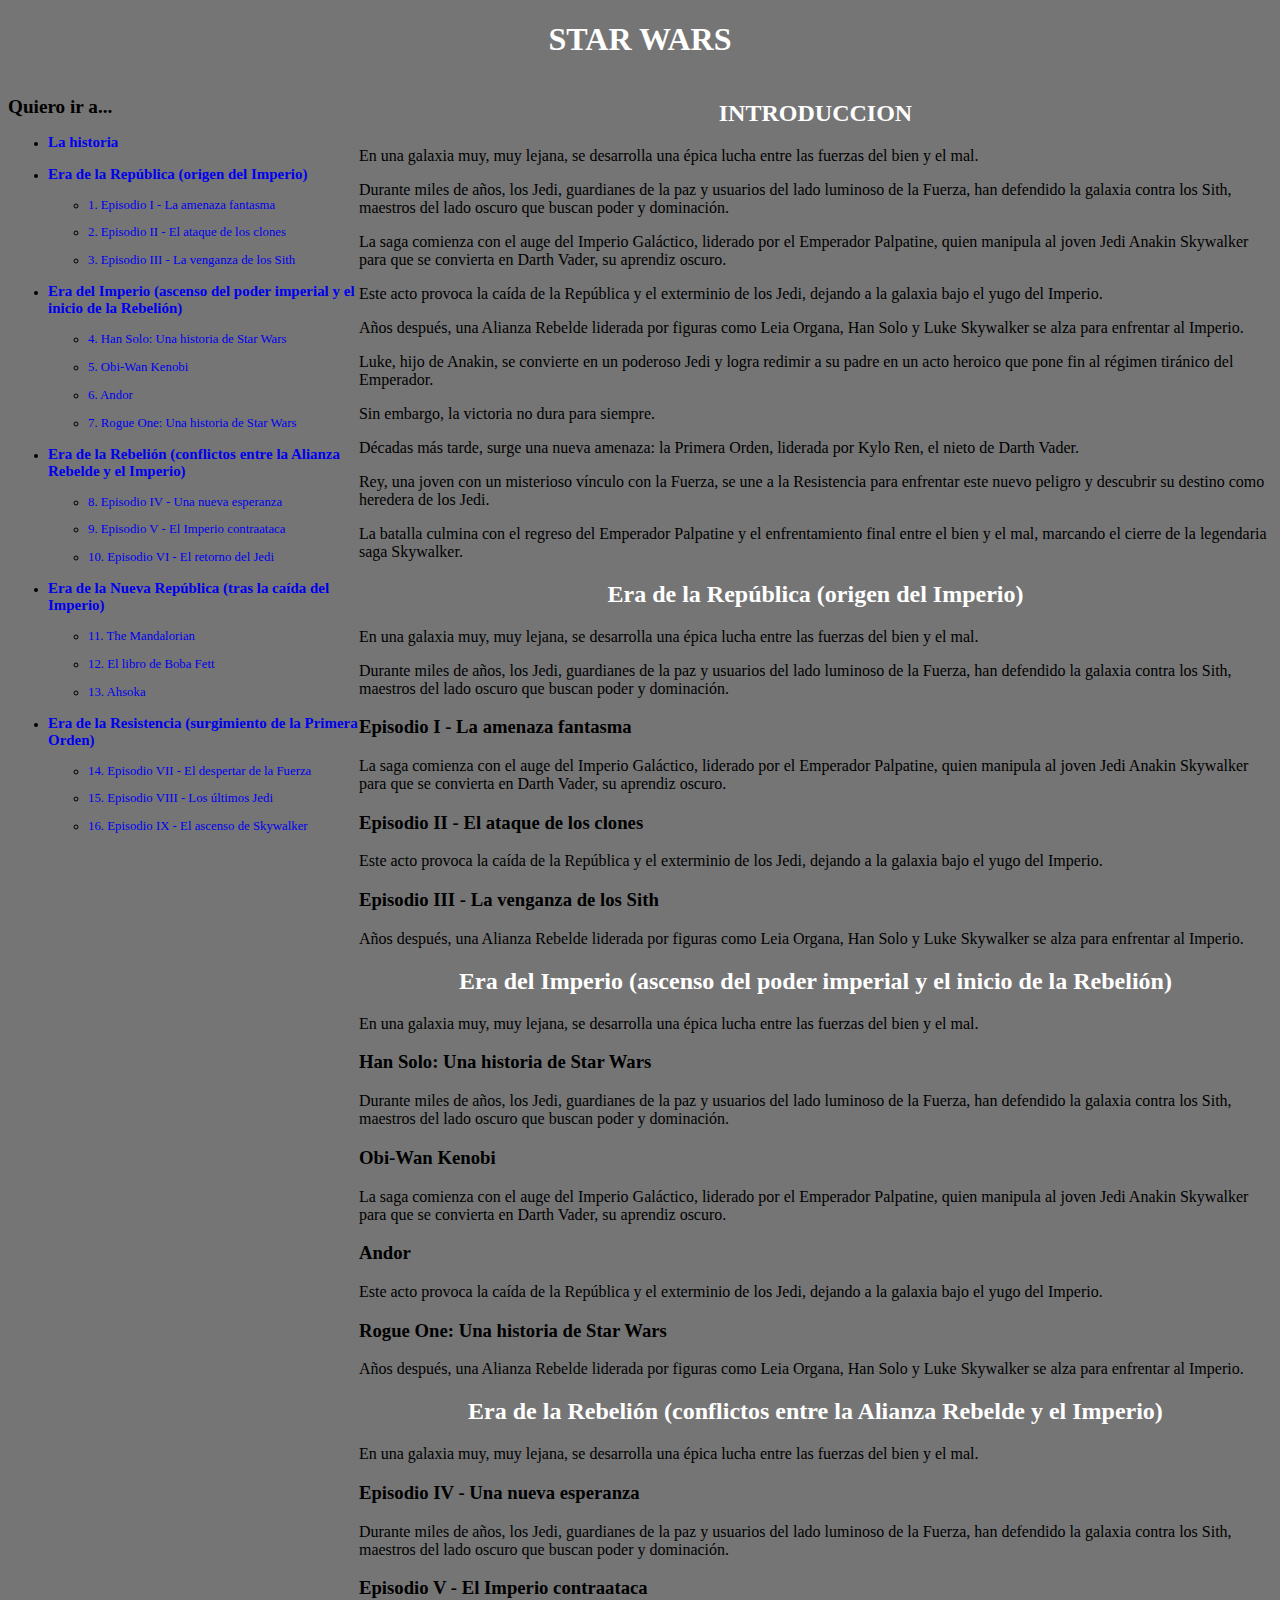
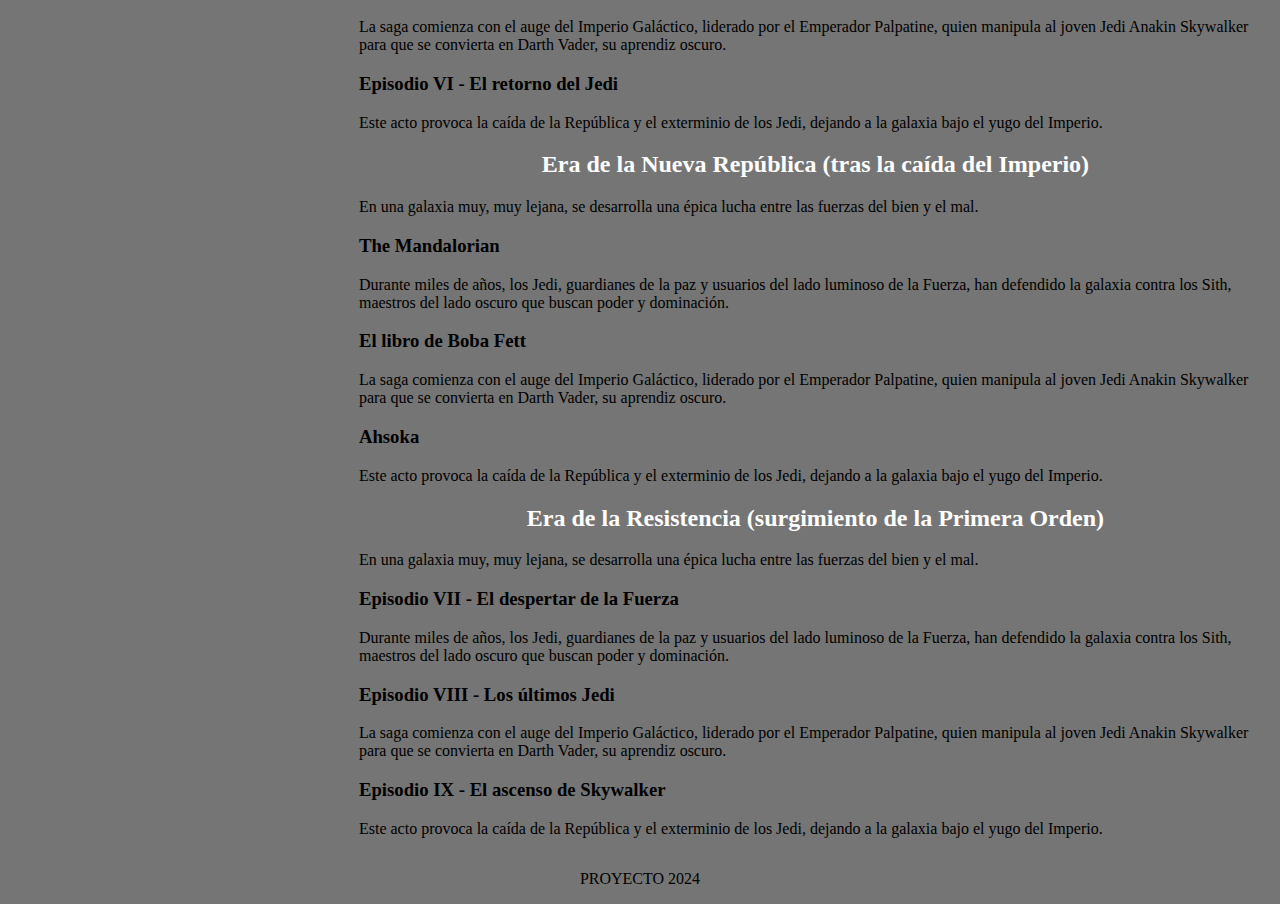
==== index.html @ d3acc587 "first commit" ====
<!DOCTYPE html>
<html lang="es">
    <head>
        <meta charset="UTF-8">
        <title>PROYECTO</title>
        <link rel="stylesheet" href="./style.css">
    <body>

        <h1 class="titulos">STAR WARS</h1>

      
        
        <main>
            <div class="indice-Secciones">
                <h2 >Quiero ir a...</h2>
                <ul>
    
                    <li><h3><a href="#introduccion">La historia</a></h3></li>
                    <li class="jedi"><h3><a href="#era-Primera">Era de la República (origen del Imperio)</a></h3>
                        <ul>
                            <li><p><a href="#titulo-Uno">1. Episodio I - La amenaza fantasma</a> </p></li>
                            <li><p><a href="#titulo-Dos">2. Episodio II - El ataque de los clones</a></p></li>
                            <li><p><a href="#titulo-Tres">3. Episodio III - La venganza de los Sith</a></p></li>
                        </ul>
                    </li>

                    <li class="sith"><h3><a href="#era-Segunda">Era del Imperio (ascenso del poder imperial y el inicio de la Rebelión)</a></h3>
    
                        <ul>
                        <li><p><a href="#titulo-Han">4. Han Solo: Una historia de Star Wars</a></p></li>
                        <li><p><a href="#titulo-Obi">5. Obi-Wan Kenobi</a></p></li>
                        <li><p><a href="#titulo-Andor">6. Andor</a></p></li>
                        <li><p><a href="#titulo-Rogue">7. Rogue One: Una historia de Star Wars</a></p></li>
                        </ul>
                    </li>
    
                    <li class="sith"><h3><a href="#era-Tercera">Era de la Rebelión (conflictos entre la Alianza Rebelde y el Imperio)</a></h3>
    
                        <ul>
                        <li><p><a href="#titulo-Cuatro">8. Episodio IV - Una nueva esperanza</a></p></li>
                        <li><p><a href="#titulo-Cinco">9. Episodio V - El Imperio contraataca</a></p></li>
                        <li><p><a href="#titulo-Seis">10. Episodio VI - El retorno del Jedi</a></p></li>
                        </ul>
                    </li>
    
                    <li class="jedi"><h3><a href="#era-Cuarta">Era de la Nueva República (tras la caída del Imperio)</a></h3>
    
                        <ul>
                        <li><p><a href="#titulo-Mandalorian">11. The Mandalorian </a></p></li>
                        <li><p><a href="#titulo-Boba">12. El libro de Boba Fett</a></p></li>
                        <li><p><a href="#titulo-Ahsoka">13. Ahsoka</a></p></li>
                        </ul>

                    </li>
    
                    <li class="sith"><h3><a href="#era-Quinta">Era de la Resistencia (surgimiento de la Primera Orden)</a></h3>
    
                        <ul>
                        <li><p><a href="#titulo-Siete">14. Episodio VII - El despertar de la Fuerza</a></p></li>
                        <li><p><a href="#titulo-Ocho">15. Episodio VIII - Los últimos Jedi</a></p></li>
                        <li><p><a href="#titulo-Nueve">16. Episodio IX - El ascenso de Skywalker </a></p></li>
                        </ul>
                    </li>
    
                </ul>
            </div>
            <div class="todo-texto">
                <div class="introduccion">
                    <h2 id="introduccion" class="titulos">INTRODUCCION</h2>
                    <p>En una galaxia muy, muy lejana, se desarrolla una épica lucha entre las fuerzas del bien y el mal.</p>
                    <p> Durante miles de años, los Jedi, guardianes de la paz y usuarios del lado luminoso de la Fuerza, han defendido la galaxia contra los Sith, maestros del lado oscuro que buscan poder y dominación.</p>
                    <p>La saga comienza con el auge del Imperio Galáctico, liderado por el Emperador Palpatine, quien manipula al joven Jedi Anakin Skywalker para que se convierta en Darth Vader, su aprendiz oscuro. </p>
                    <p>Este acto provoca la caída de la República y el exterminio de los Jedi, dejando a la galaxia bajo el yugo del Imperio.</p>
                    <p>Años después, una Alianza Rebelde liderada por figuras como Leia Organa, Han Solo y Luke Skywalker se alza para enfrentar al Imperio. </p>
                    <p>Luke, hijo de Anakin, se convierte en un poderoso Jedi y logra redimir a su padre en un acto heroico que pone fin al régimen tiránico del Emperador. </p>
                    <p>Sin embargo, la victoria no dura para siempre. </p>
                    <p>Décadas más tarde, surge una nueva amenaza: la Primera Orden, liderada por Kylo Ren, el nieto de Darth Vader.</p>
                    <p>Rey, una joven con un misterioso vínculo con la Fuerza, se une a la Resistencia para enfrentar este nuevo peligro y descubrir su destino como heredera de los Jedi.</p>
                    <p>La batalla culmina con el regreso del Emperador Palpatine y el enfrentamiento final entre el bien y el mal, marcando el cierre de la legendaria saga Skywalker.</p>
                </div>
                <div class="era-Primera">
                    <h2 id="era-Primera" class="titulos">Era de la República (origen del Imperio)</h2>
                    <p>En una galaxia muy, muy lejana, se desarrolla una épica lucha entre las fuerzas del bien y el mal.</p>
                    <p> Durante miles de años, los Jedi, guardianes de la paz y usuarios del lado luminoso de la Fuerza, han defendido la galaxia contra los Sith, maestros del lado oscuro que buscan poder y dominación.</p>

                    <h3 id="titulo-Uno"> Episodio I - La amenaza fantasma</h3>
                    <p>La saga comienza con el auge del Imperio Galáctico, liderado por el Emperador Palpatine, quien manipula al joven Jedi Anakin Skywalker para que se convierta en Darth Vader, su aprendiz oscuro. </p>

                    <h3 id="titulo-Dos"> Episodio II - El ataque de los clones</h3>
                    <p>Este acto provoca la caída de la República y el exterminio de los Jedi, dejando a la galaxia bajo el yugo del Imperio.</p>

                    <h3 id="titulo-Tres"> Episodio III - La venganza de los Sith</h3>
                    <p>Años después, una Alianza Rebelde liderada por figuras como Leia Organa, Han Solo y Luke Skywalker se alza para enfrentar al Imperio. </p>


                    <!--
                    <p>Luke, hijo de Anakin, se convierte en un poderoso Jedi y logra redimir a su padre en un acto heroico que pone fin al régimen tiránico del Emperador. </p>
                    <p>Sin embargo, la victoria no dura para siempre. </p>
                    <p>Décadas más tarde, surge una nueva amenaza: la Primera Orden, liderada por Kylo Ren, el nieto de Darth Vader.</p>
                    <p>Rey, una joven con un misterioso vínculo con la Fuerza, se une a la Resistencia para enfrentar este nuevo peligro y descubrir su destino como heredera de los Jedi.</p>
                    <p>La batalla culmina con el regreso del Emperador Palpatine y el enfrentamiento final entre el bien y el mal, marcando el cierre de la legendaria saga Skywalker.</p> -->


                </div>

                <div class="era-Segunda">
                    <h2 id="era-Segunda" class="titulos">Era del Imperio (ascenso del poder imperial y el inicio de la Rebelión)</h2>
                    <p>En una galaxia muy, muy lejana, se desarrolla una épica lucha entre las fuerzas del bien y el mal.</p>

                    <h3 id="titulo-Han"> Han Solo: Una historia de Star Wars</h3>
                    <p> Durante miles de años, los Jedi, guardianes de la paz y usuarios del lado luminoso de la Fuerza, han defendido la galaxia contra los Sith, maestros del lado oscuro que buscan poder y dominación.</p>
                    
                    <h3 id="titulo-Obi">  Obi-Wan Kenobi</h3>
                    <p>La saga comienza con el auge del Imperio Galáctico, liderado por el Emperador Palpatine, quien manipula al joven Jedi Anakin Skywalker para que se convierta en Darth Vader, su aprendiz oscuro. </p>
                    
                    <h3 id="titulo-Andor">  Andor</h3>
                    <p>Este acto provoca la caída de la República y el exterminio de los Jedi, dejando a la galaxia bajo el yugo del Imperio.</p>
                    
                    <h3 id="titulo-Rogue">Rogue One: Una historia de Star Wars</h3>
                    <p>Años después, una Alianza Rebelde liderada por figuras como Leia Organa, Han Solo y Luke Skywalker se alza para enfrentar al Imperio. </p>
                    
                    
                    <!--
                    <p>Luke, hijo de Anakin, se convierte en un poderoso Jedi y logra redimir a su padre en un acto heroico que pone fin al régimen tiránico del Emperador. </p>
                    <p>Sin embargo, la victoria no dura para siempre. </p>
                    <p>Décadas más tarde, surge una nueva amenaza: la Primera Orden, liderada por Kylo Ren, el nieto de Darth Vader.</p>
                    <p>Rey, una joven con un misterioso vínculo con la Fuerza, se une a la Resistencia para enfrentar este nuevo peligro y descubrir su destino como heredera de los Jedi.</p>
                    <p>La batalla culmina con el regreso del Emperador Palpatine y el enfrentamiento final entre el bien y el mal, marcando el cierre de la legendaria saga Skywalker.</p> -->
                </div>

                <div class="era-Tercera">
                    <h2 id="era-Tercera" class="titulos">Era de la Rebelión (conflictos entre la Alianza Rebelde y el Imperio)</h2>
                    <p>En una galaxia muy, muy lejana, se desarrolla una épica lucha entre las fuerzas del bien y el mal.</p>

                    <h3 id="titulo-Cuatro">Episodio IV - Una nueva esperanza</h3>
                    <p> Durante miles de años, los Jedi, guardianes de la paz y usuarios del lado luminoso de la Fuerza, han defendido la galaxia contra los Sith, maestros del lado oscuro que buscan poder y dominación.</p>
                    
                    <h3 id="titulo-Cinco">Episodio V - El Imperio contraataca</h3>
                    <p>La saga comienza con el auge del Imperio Galáctico, liderado por el Emperador Palpatine, quien manipula al joven Jedi Anakin Skywalker para que se convierta en Darth Vader, su aprendiz oscuro. </p>
                    
                    <h3 id="titulo-Seis"> Episodio VI - El retorno del Jedi</h3>
                    <p>Este acto provoca la caída de la República y el exterminio de los Jedi, dejando a la galaxia bajo el yugo del Imperio.</p>
                    
                    
                    <!--
                    <p>Años después, una Alianza Rebelde liderada por figuras como Leia Organa, Han Solo y Luke Skywalker se alza para enfrentar al Imperio. </p>
                    <p>Luke, hijo de Anakin, se convierte en un poderoso Jedi y logra redimir a su padre en un acto heroico que pone fin al régimen tiránico del Emperador. </p>
                    <p>Sin embargo, la victoria no dura para siempre. </p>
                    <p>Décadas más tarde, surge una nueva amenaza: la Primera Orden, liderada por Kylo Ren, el nieto de Darth Vader.</p>
                    <p>Rey, una joven con un misterioso vínculo con la Fuerza, se une a la Resistencia para enfrentar este nuevo peligro y descubrir su destino como heredera de los Jedi.</p>
                    <p>La batalla culmina con el regreso del Emperador Palpatine y el enfrentamiento final entre el bien y el mal, marcando el cierre de la legendaria saga Skywalker.</p> -->
                </div>

                <div class="era-Cuarta">
                    <h2 id="era-Cuarta" class="titulos">Era de la Nueva República (tras la caída del Imperio)</h2>
                    <p>En una galaxia muy, muy lejana, se desarrolla una épica lucha entre las fuerzas del bien y el mal.</p>

                    <h3 id="titulo-Mandalorian">The Mandalorian</h3>
                    <p> Durante miles de años, los Jedi, guardianes de la paz y usuarios del lado luminoso de la Fuerza, han defendido la galaxia contra los Sith, maestros del lado oscuro que buscan poder y dominación.</p>
                    
                    <h3 id="titulo-Boba">El libro de Boba Fett</h3>
                    <p>La saga comienza con el auge del Imperio Galáctico, liderado por el Emperador Palpatine, quien manipula al joven Jedi Anakin Skywalker para que se convierta en Darth Vader, su aprendiz oscuro. </p>
                    
                    <h3 id="titulo-Ahsoka">Ahsoka</h3>
                    <p>Este acto provoca la caída de la República y el exterminio de los Jedi, dejando a la galaxia bajo el yugo del Imperio.</p>


                    <!--
                    <p>Años después, una Alianza Rebelde liderada por figuras como Leia Organa, Han Solo y Luke Skywalker se alza para enfrentar al Imperio. </p>
                    <p>Luke, hijo de Anakin, se convierte en un poderoso Jedi y logra redimir a su padre en un acto heroico que pone fin al régimen tiránico del Emperador. </p>
                    <p>Sin embargo, la victoria no dura para siempre. </p>
                    <p>Décadas más tarde, surge una nueva amenaza: la Primera Orden, liderada por Kylo Ren, el nieto de Darth Vader.</p>
                    <p>Rey, una joven con un misterioso vínculo con la Fuerza, se une a la Resistencia para enfrentar este nuevo peligro y descubrir su destino como heredera de los Jedi.</p>
                    <p>La batalla culmina con el regreso del Emperador Palpatine y el enfrentamiento final entre el bien y el mal, marcando el cierre de la legendaria saga Skywalker.</p> -->
                </div>

                <div class="era-Quinta">
                    <h2 id="era-Quinta" class="titulos">Era de la Resistencia (surgimiento de la Primera Orden)</h2>
                    <p>En una galaxia muy, muy lejana, se desarrolla una épica lucha entre las fuerzas del bien y el mal.</p>

                    <h3 id="titulo-Siete">Episodio VII - El despertar de la Fuerza</h3>
                    <p> Durante miles de años, los Jedi, guardianes de la paz y usuarios del lado luminoso de la Fuerza, han defendido la galaxia contra los Sith, maestros del lado oscuro que buscan poder y dominación.</p>
                    
                    <h3 id="titulo-Ocho">Episodio VIII - Los últimos Jedi</h3>
                    <p>La saga comienza con el auge del Imperio Galáctico, liderado por el Emperador Palpatine, quien manipula al joven Jedi Anakin Skywalker para que se convierta en Darth Vader, su aprendiz oscuro. </p>
                    
                    <h3 id="titulo-Nueve">Episodio IX - El ascenso de Skywalker</h3>
                    <p>Este acto provoca la caída de la República y el exterminio de los Jedi, dejando a la galaxia bajo el yugo del Imperio.</p>
                    
                    
                    <!-- 
                    <p>Años después, una Alianza Rebelde liderada por figuras como Leia Organa, Han Solo y Luke Skywalker se alza para enfrentar al Imperio. </p>
                    <p>Luke, hijo de Anakin, se convierte en un poderoso Jedi y logra redimir a su padre en un acto heroico que pone fin al régimen tiránico del Emperador. </p>
                    <p>Sin embargo, la victoria no dura para siempre. </p>
                    <p>Décadas más tarde, surge una nueva amenaza: la Primera Orden, liderada por Kylo Ren, el nieto de Darth Vader.</p>
                    <p>Rey, una joven con un misterioso vínculo con la Fuerza, se une a la Resistencia para enfrentar este nuevo peligro y descubrir su destino como heredera de los Jedi.</p>
                    <p>La batalla culmina con el regreso del Emperador Palpatine y el enfrentamiento final entre el bien y el mal, marcando el cierre de la legendaria saga Skywalker.</p> -->
                </div>
            </div>
            
        </main>

       
        <div id="final">
            <p>PROYECTO 2024</p>
        </div>

    </body>
</html>
---- style.css ----
.root{

}
body{
    background-color: rgba(0, 0, 0, 0.542);
    
}

.titulos{
    color: white;
    text-align: center;
}
main{
    display: flex;
}
.indice-Secciones{
    font-size: 0.8em;
    
}
.indice-Secciones li{
    font: 0.95em;
}
:any-link{
    transition: 1.2s;

    text-decoration: none;
    background: linear-gradient();
    
}
.jedi a:hover{
  color: rgb(0, 255, 255);
}
.sith a:hover{
    color: red;
}

#final{
    text-align: center;
}
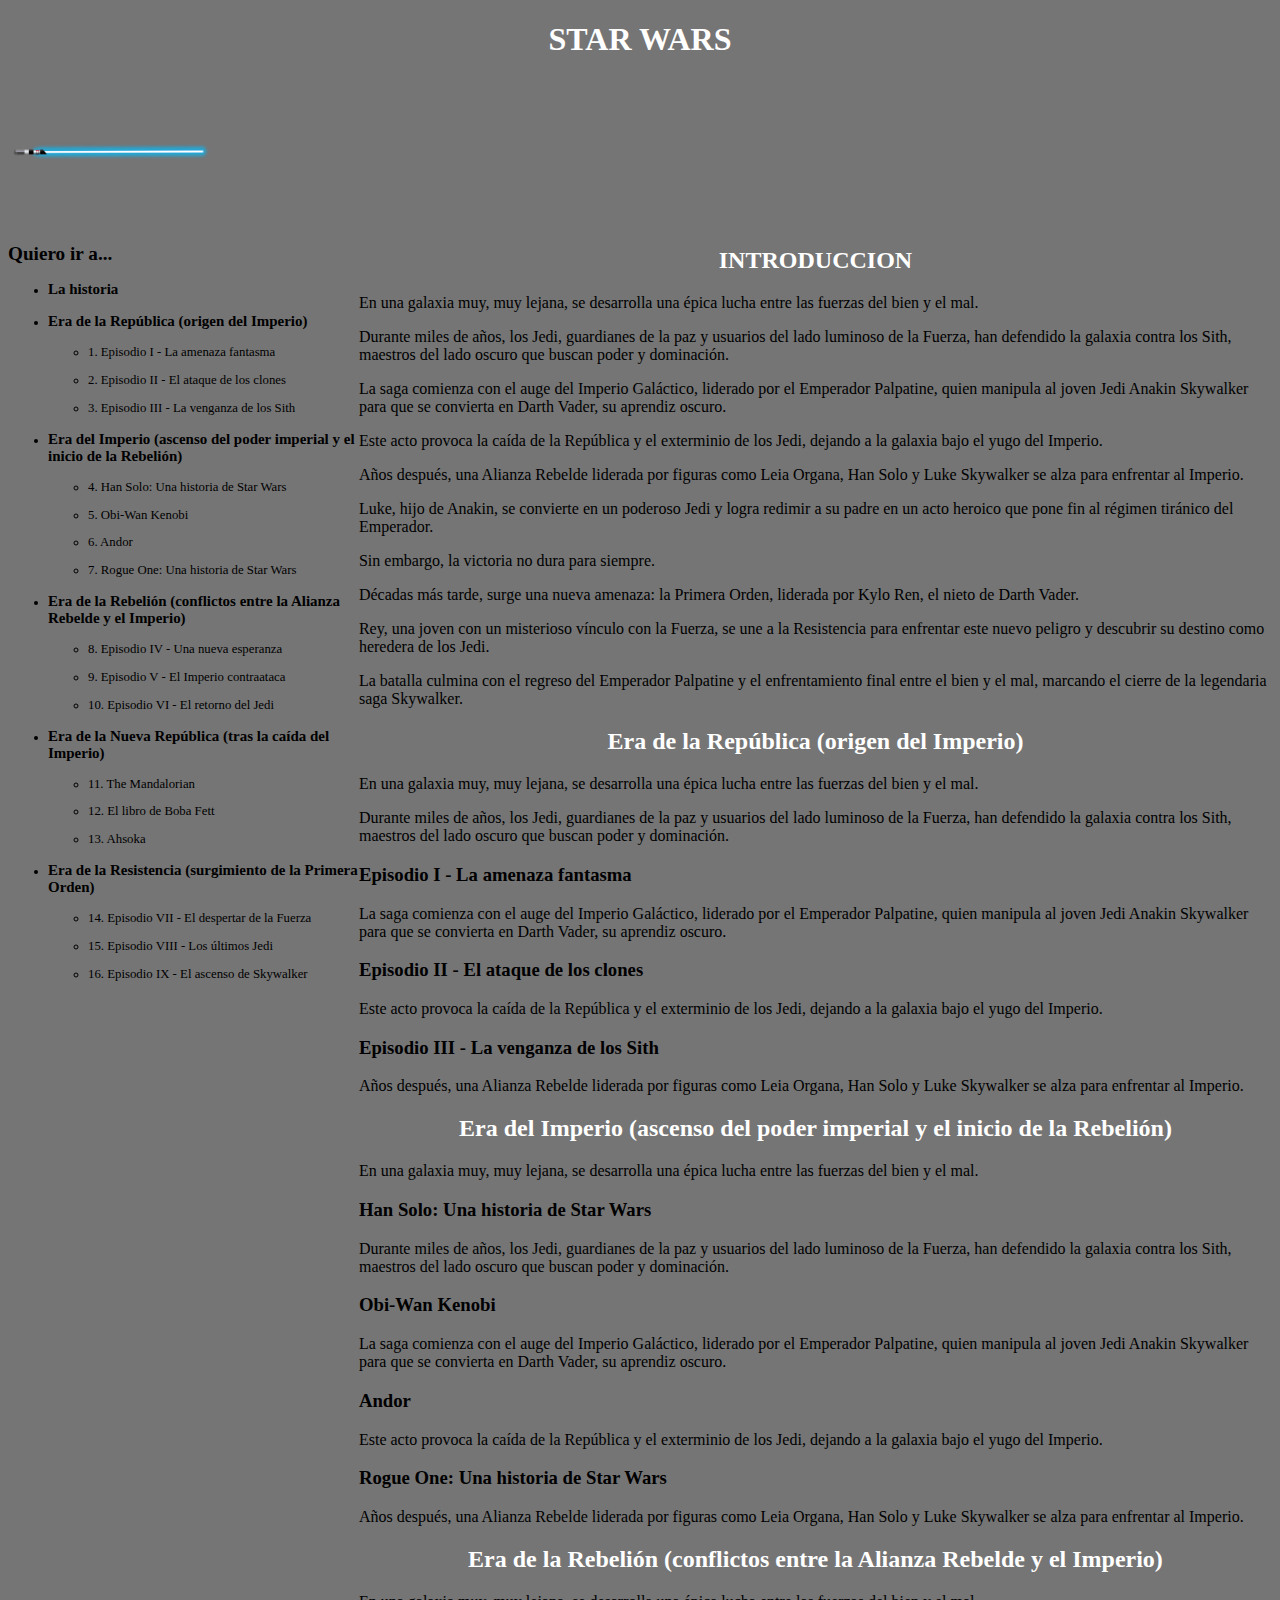
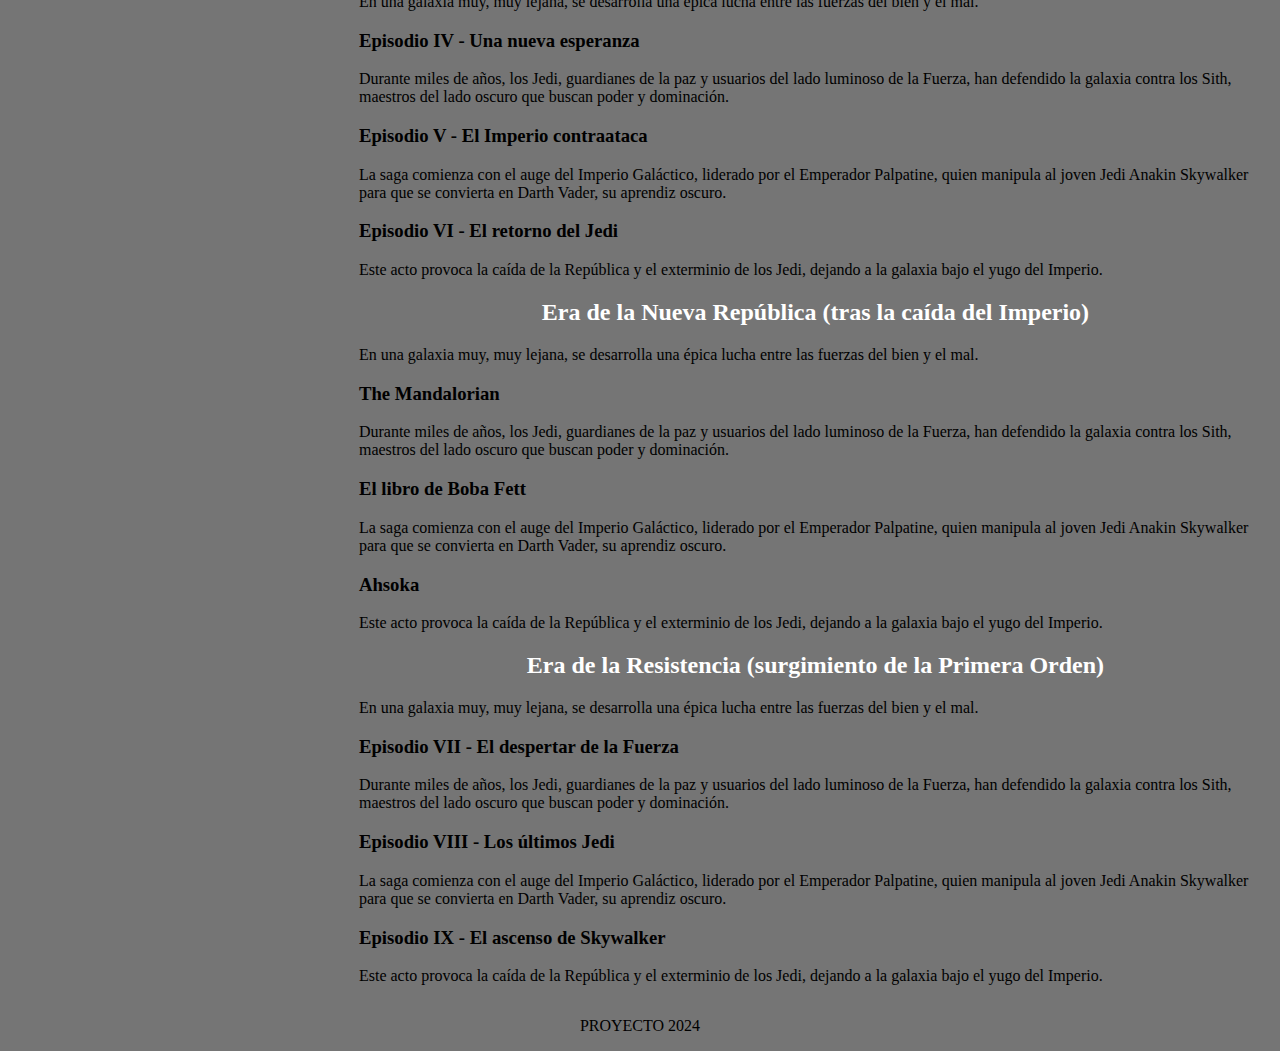
==== commit ffa14160: "Creacion de todas las paginas, style de cada uno y pagina inicio hecha y empezada el contenido" ====
--- a/index.html
+++ b/index.html
@@ -7,7 +7,7 @@
     <body>
 
         <h1 class="titulos">STAR WARS</h1>
-
+        <img id="sable_titulo" src="./Head/Sable_Azul.png" alt="Sable Azul">
       
         
         <main>
--- a/style.css
+++ b/style.css
@@ -11,6 +11,10 @@
     color: white;
     text-align: center;
 }
+#sable_titulo{
+    width: 13em;
+    
+}
 main{
     display: flex;
 }
@@ -22,11 +26,14 @@
     font: 0.95em;
 }
 :any-link{
+    color:inherit;
     transition: 1.2s;
+    text-decoration: none;
 
-    text-decoration: none;
-    background: linear-gradient();
     
+}
+:visited{
+    color:inherit;
 }
 .jedi a:hover{
   color: rgb(0, 255, 255);
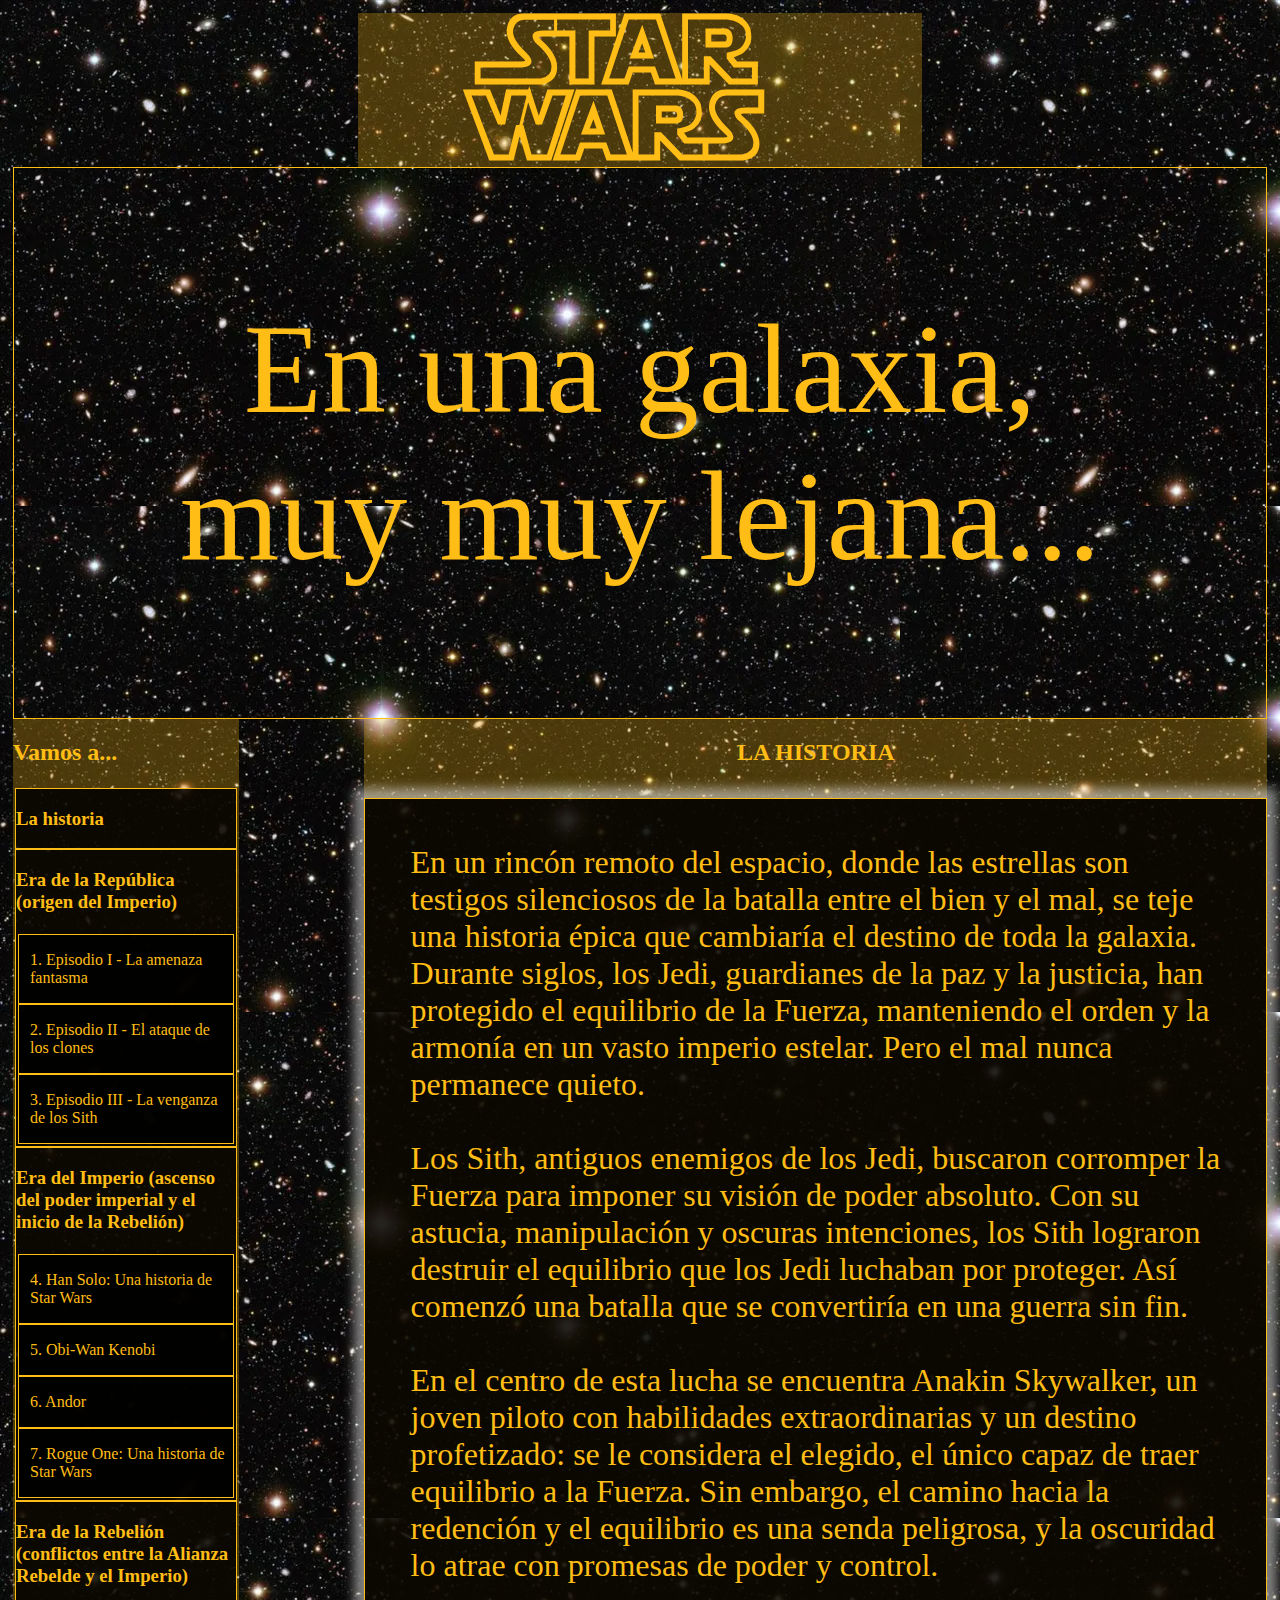
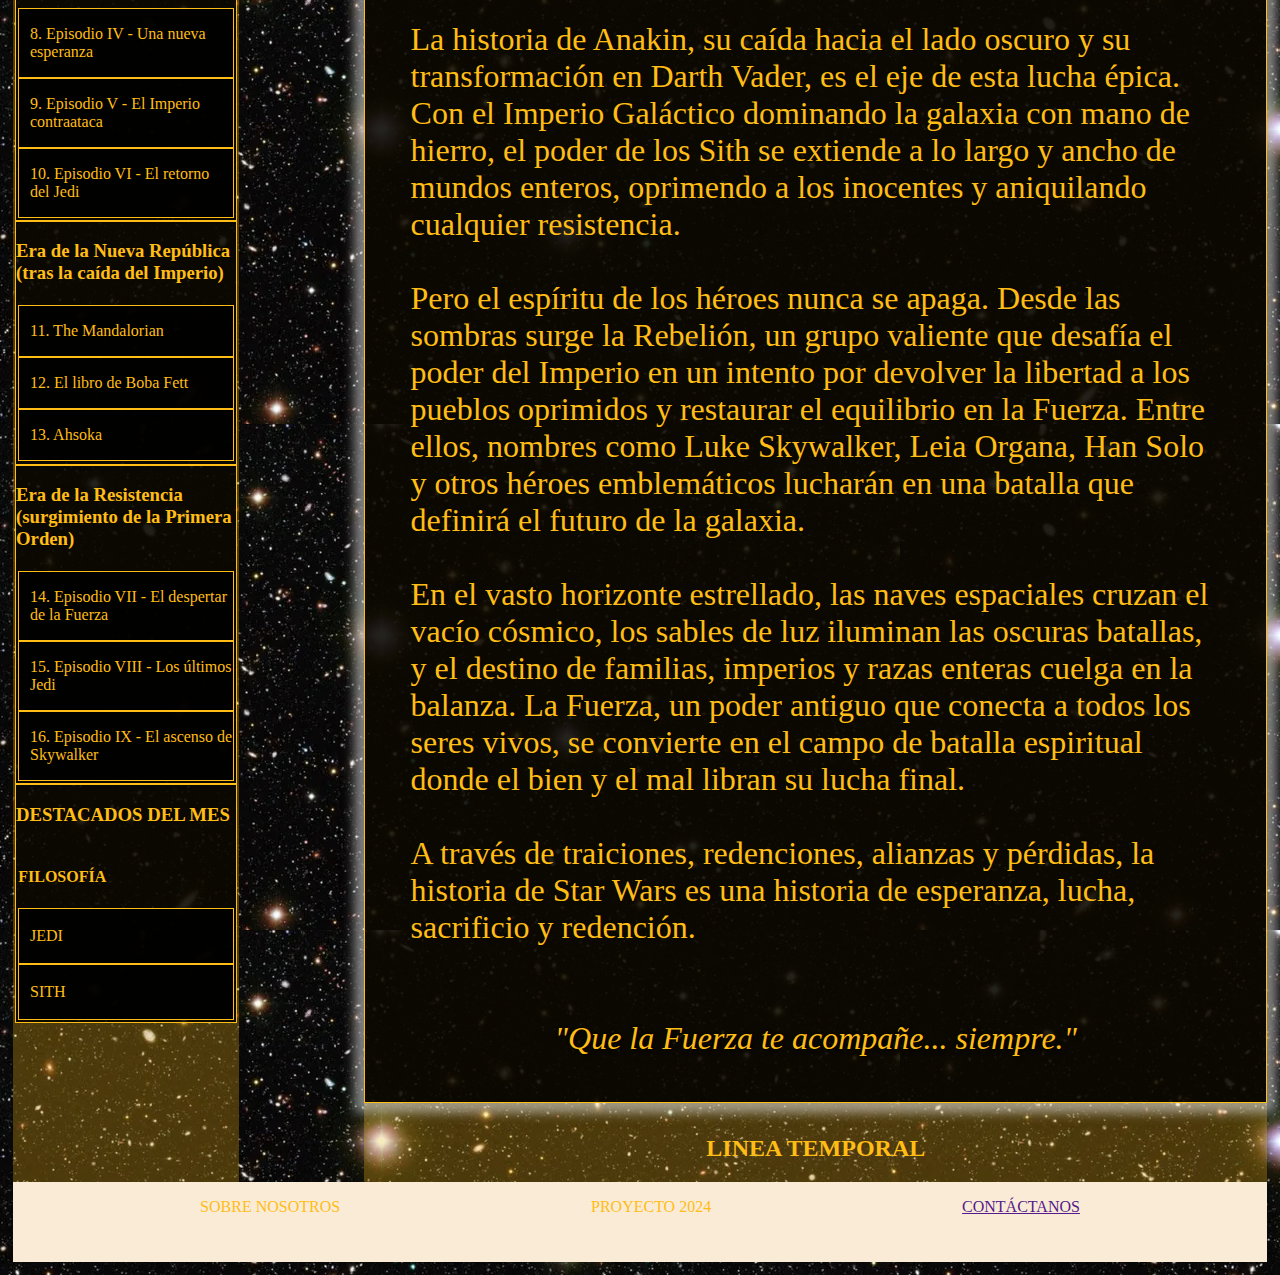
==== commit 2b57bdd4: "Cambios" ====
--- a/index.html
+++ b/index.html
@@ -2,208 +2,98 @@
 <html lang="es">
     <head>
         <meta charset="UTF-8">
-        <title>PROYECTO</title>
+        <title>INICIO</title>
         <link rel="stylesheet" href="./style.css">
+        
+    </head>
     <body>
-
-        <h1 class="titulos">STAR WARS</h1>
-        <img id="sable_titulo" src="./Head/Sable_Azul.png" alt="Sable Azul">
-      
-        
-        <main>
-            <div class="indice-Secciones">
-                <h2 >Quiero ir a...</h2>
+        <h1>@</h1>
+        <div id="galaxia">
+            <p>En una galaxia,<br> muy muy lejana...</p>
+        </div>
+        <div class="dividir-indice">
+            <div class="indice">
+                <h2 >Vamos a...</h2>
                 <ul>
     
                     <li><h3><a href="#introduccion">La historia</a></h3></li>
                     <li class="jedi"><h3><a href="#era-Primera">Era de la República (origen del Imperio)</a></h3>
                         <ul>
-                            <li><p><a href="#titulo-Uno">1. Episodio I - La amenaza fantasma</a> </p></li>
-                            <li><p><a href="#titulo-Dos">2. Episodio II - El ataque de los clones</a></p></li>
-                            <li><p><a href="#titulo-Tres">3. Episodio III - La venganza de los Sith</a></p></li>
+                            <li id="indice-uno"><p><a href="#titulo-Uno">1. Episodio I - La amenaza fantasma</a> </p></li>
+                            <li id="indice-dos"><p><a href="#titulo-Dos">2. Episodio II - El ataque de los clones</a></p></li>
+                            <li id="indice-tres"><p><a href="#titulo-Tres">3. Episodio III - La venganza de los Sith</a></p></li>
                         </ul>
                     </li>
 
                     <li class="sith"><h3><a href="#era-Segunda">Era del Imperio (ascenso del poder imperial y el inicio de la Rebelión)</a></h3>
-    
                         <ul>
-                        <li><p><a href="#titulo-Han">4. Han Solo: Una historia de Star Wars</a></p></li>
-                        <li><p><a href="#titulo-Obi">5. Obi-Wan Kenobi</a></p></li>
-                        <li><p><a href="#titulo-Andor">6. Andor</a></p></li>
-                        <li><p><a href="#titulo-Rogue">7. Rogue One: Una historia de Star Wars</a></p></li>
+                            <li id="indice-cuatro"><p><a href="#titulo-Han">4. Han Solo: Una historia de Star Wars</a></p></li>
+                            <li id="indice-cinco"><p><a href="#titulo-Obi">5. Obi-Wan Kenobi</a></p></li>
+                            <li id="indice-seis"><p><a href="#titulo-Andor">6. Andor</a></p></li>
+                            <li id="indice-siete"><p><a href="#titulo-Rogue">7. Rogue One: Una historia de Star Wars</a></p></li>
                         </ul>
                     </li>
     
                     <li class="sith"><h3><a href="#era-Tercera">Era de la Rebelión (conflictos entre la Alianza Rebelde y el Imperio)</a></h3>
-    
                         <ul>
-                        <li><p><a href="#titulo-Cuatro">8. Episodio IV - Una nueva esperanza</a></p></li>
-                        <li><p><a href="#titulo-Cinco">9. Episodio V - El Imperio contraataca</a></p></li>
-                        <li><p><a href="#titulo-Seis">10. Episodio VI - El retorno del Jedi</a></p></li>
+                            <li id="indice-ocho"><p><a href="./contenido.html#titulo-ocho">8. Episodio IV - Una nueva esperanza</a></p></li>
+                            <li id="indice-nueve"><p><a href="#titulo-Cinco">9. Episodio V - El Imperio contraataca</a></p></li>
+                            <li id="indice-diez"><p><a href="#titulo-Seis">10. Episodio VI - El retorno del Jedi</a></p></li>
                         </ul>
                     </li>
     
                     <li class="jedi"><h3><a href="#era-Cuarta">Era de la Nueva República (tras la caída del Imperio)</a></h3>
-    
                         <ul>
-                        <li><p><a href="#titulo-Mandalorian">11. The Mandalorian </a></p></li>
-                        <li><p><a href="#titulo-Boba">12. El libro de Boba Fett</a></p></li>
-                        <li><p><a href="#titulo-Ahsoka">13. Ahsoka</a></p></li>
+                            <li id="indice-once"><p><a href="#titulo-Mandalorian">11. The Mandalorian </a></p></li>
+                            <li id="indice-doce"><p><a href="#titulo-Boba">12. El libro de Boba Fett</a></p></li>
+                            <li id="indice-trece"><p><a href="#titulo-Ahsoka">13. Ahsoka</a></p></li>
                         </ul>
-
                     </li>
     
                     <li class="sith"><h3><a href="#era-Quinta">Era de la Resistencia (surgimiento de la Primera Orden)</a></h3>
-    
                         <ul>
-                        <li><p><a href="#titulo-Siete">14. Episodio VII - El despertar de la Fuerza</a></p></li>
-                        <li><p><a href="#titulo-Ocho">15. Episodio VIII - Los últimos Jedi</a></p></li>
-                        <li><p><a href="#titulo-Nueve">16. Episodio IX - El ascenso de Skywalker </a></p></li>
+                            <li id="indice-catorce"><p><a href="#titulo-Siete">14. Episodio VII - El despertar de la Fuerza</a></p></li>
+                            <li id="indice-quince"><p><a href="#titulo-Ocho">15. Episodio VIII - Los últimos Jedi</a></p></li>
+                            <li id="indice-dieciseis"><p><a href="#titulo-Nueve">16. Episodio IX - El ascenso de Skywalker </a></p></li>
                         </ul>
                     </li>
-    
+
+                    <li><h3>DESTACADOS DEL MES</h3>
+                        <ul><h4>FILOSOFÍA</h4>
+                            <li class="jedi" id="indice-jedi"><br><a href="./jedi.html" target="_blank">JEDI</a><br><br></li>
+                            <li class="sith" id="indice-sith" ><br><a href="./sith.html" target="_blank">SITH</a><br><br></li>
+                        </ul>
+                    
+                    </li>
                 </ul>
             </div>
-            <div class="todo-texto">
-                <div class="introduccion">
-                    <h2 id="introduccion" class="titulos">INTRODUCCION</h2>
-                    <p>En una galaxia muy, muy lejana, se desarrolla una épica lucha entre las fuerzas del bien y el mal.</p>
-                    <p> Durante miles de años, los Jedi, guardianes de la paz y usuarios del lado luminoso de la Fuerza, han defendido la galaxia contra los Sith, maestros del lado oscuro que buscan poder y dominación.</p>
-                    <p>La saga comienza con el auge del Imperio Galáctico, liderado por el Emperador Palpatine, quien manipula al joven Jedi Anakin Skywalker para que se convierta en Darth Vader, su aprendiz oscuro. </p>
-                    <p>Este acto provoca la caída de la República y el exterminio de los Jedi, dejando a la galaxia bajo el yugo del Imperio.</p>
-                    <p>Años después, una Alianza Rebelde liderada por figuras como Leia Organa, Han Solo y Luke Skywalker se alza para enfrentar al Imperio. </p>
-                    <p>Luke, hijo de Anakin, se convierte en un poderoso Jedi y logra redimir a su padre en un acto heroico que pone fin al régimen tiránico del Emperador. </p>
-                    <p>Sin embargo, la victoria no dura para siempre. </p>
-                    <p>Décadas más tarde, surge una nueva amenaza: la Primera Orden, liderada por Kylo Ren, el nieto de Darth Vader.</p>
-                    <p>Rey, una joven con un misterioso vínculo con la Fuerza, se une a la Resistencia para enfrentar este nuevo peligro y descubrir su destino como heredera de los Jedi.</p>
-                    <p>La batalla culmina con el regreso del Emperador Palpatine y el enfrentamiento final entre el bien y el mal, marcando el cierre de la legendaria saga Skywalker.</p>
-                </div>
-                <div class="era-Primera">
-                    <h2 id="era-Primera" class="titulos">Era de la República (origen del Imperio)</h2>
-                    <p>En una galaxia muy, muy lejana, se desarrolla una épica lucha entre las fuerzas del bien y el mal.</p>
-                    <p> Durante miles de años, los Jedi, guardianes de la paz y usuarios del lado luminoso de la Fuerza, han defendido la galaxia contra los Sith, maestros del lado oscuro que buscan poder y dominación.</p>
+            <div class="textos">
+                <h2 id="introduccion">LA HISTORIA</h2>
+                <p>En un rincón remoto del espacio, donde las estrellas son testigos silenciosos de la batalla entre el bien y el mal, se teje una historia épica que cambiaría el destino de toda la galaxia. Durante siglos, los Jedi, guardianes de la paz y la justicia, han protegido el equilibrio de la Fuerza, manteniendo el orden y la armonía en un vasto imperio estelar. Pero el mal nunca permanece quieto.
 
-                    <h3 id="titulo-Uno"> Episodio I - La amenaza fantasma</h3>
-                    <p>La saga comienza con el auge del Imperio Galáctico, liderado por el Emperador Palpatine, quien manipula al joven Jedi Anakin Skywalker para que se convierta en Darth Vader, su aprendiz oscuro. </p>
-
-                    <h3 id="titulo-Dos"> Episodio II - El ataque de los clones</h3>
-                    <p>Este acto provoca la caída de la República y el exterminio de los Jedi, dejando a la galaxia bajo el yugo del Imperio.</p>
-
-                    <h3 id="titulo-Tres"> Episodio III - La venganza de los Sith</h3>
-                    <p>Años después, una Alianza Rebelde liderada por figuras como Leia Organa, Han Solo y Luke Skywalker se alza para enfrentar al Imperio. </p>
-
-
-                    <!--
-                    <p>Luke, hijo de Anakin, se convierte en un poderoso Jedi y logra redimir a su padre en un acto heroico que pone fin al régimen tiránico del Emperador. </p>
-                    <p>Sin embargo, la victoria no dura para siempre. </p>
-                    <p>Décadas más tarde, surge una nueva amenaza: la Primera Orden, liderada por Kylo Ren, el nieto de Darth Vader.</p>
-                    <p>Rey, una joven con un misterioso vínculo con la Fuerza, se une a la Resistencia para enfrentar este nuevo peligro y descubrir su destino como heredera de los Jedi.</p>
-                    <p>La batalla culmina con el regreso del Emperador Palpatine y el enfrentamiento final entre el bien y el mal, marcando el cierre de la legendaria saga Skywalker.</p> -->
-
-
-                </div>
-
-                <div class="era-Segunda">
-                    <h2 id="era-Segunda" class="titulos">Era del Imperio (ascenso del poder imperial y el inicio de la Rebelión)</h2>
-                    <p>En una galaxia muy, muy lejana, se desarrolla una épica lucha entre las fuerzas del bien y el mal.</p>
-
-                    <h3 id="titulo-Han"> Han Solo: Una historia de Star Wars</h3>
-                    <p> Durante miles de años, los Jedi, guardianes de la paz y usuarios del lado luminoso de la Fuerza, han defendido la galaxia contra los Sith, maestros del lado oscuro que buscan poder y dominación.</p>
+                    <br><br>Los Sith, antiguos enemigos de los Jedi, buscaron corromper la Fuerza para imponer su visión de poder absoluto. Con su astucia, manipulación y oscuras intenciones, los Sith lograron destruir el equilibrio que los Jedi luchaban por proteger. Así comenzó una batalla que se convertiría en una guerra sin fin.
                     
-                    <h3 id="titulo-Obi">  Obi-Wan Kenobi</h3>
-                    <p>La saga comienza con el auge del Imperio Galáctico, liderado por el Emperador Palpatine, quien manipula al joven Jedi Anakin Skywalker para que se convierta en Darth Vader, su aprendiz oscuro. </p>
+                    <br><br>En el centro de esta lucha se encuentra Anakin Skywalker, un joven piloto con habilidades extraordinarias y un destino profetizado: se le considera el elegido, el único capaz de traer equilibrio a la Fuerza. Sin embargo, el camino hacia la redención y el equilibrio es una senda peligrosa, y la oscuridad lo atrae con promesas de poder y control.
                     
-                    <h3 id="titulo-Andor">  Andor</h3>
-                    <p>Este acto provoca la caída de la República y el exterminio de los Jedi, dejando a la galaxia bajo el yugo del Imperio.</p>
+                    <br><br>La historia de Anakin, su caída hacia el lado oscuro y su transformación en Darth Vader, es el eje de esta lucha épica. Con el Imperio Galáctico dominando la galaxia con mano de hierro, el poder de los Sith se extiende a lo largo y ancho de mundos enteros, oprimendo a los inocentes y aniquilando cualquier resistencia.
                     
-                    <h3 id="titulo-Rogue">Rogue One: Una historia de Star Wars</h3>
-                    <p>Años después, una Alianza Rebelde liderada por figuras como Leia Organa, Han Solo y Luke Skywalker se alza para enfrentar al Imperio. </p>
+                    <br><br>Pero el espíritu de los héroes nunca se apaga. Desde las sombras surge la Rebelión, un grupo valiente que desafía el poder del Imperio en un intento por devolver la libertad a los pueblos oprimidos y restaurar el equilibrio en la Fuerza. Entre ellos, nombres como Luke Skywalker, Leia Organa, Han Solo y otros héroes emblemáticos lucharán en una batalla que definirá el futuro de la galaxia.
                     
+                    <br><br>En el vasto horizonte estrellado, las naves espaciales cruzan el vacío cósmico, los sables de luz iluminan las oscuras batallas, y el destino de familias, imperios y razas enteras cuelga en la balanza. La Fuerza, un poder antiguo que conecta a todos los seres vivos, se convierte en el campo de batalla espiritual donde el bien y el mal libran su lucha final.
                     
-                    <!--
-                    <p>Luke, hijo de Anakin, se convierte en un poderoso Jedi y logra redimir a su padre en un acto heroico que pone fin al régimen tiránico del Emperador. </p>
-                    <p>Sin embargo, la victoria no dura para siempre. </p>
-                    <p>Décadas más tarde, surge una nueva amenaza: la Primera Orden, liderada por Kylo Ren, el nieto de Darth Vader.</p>
-                    <p>Rey, una joven con un misterioso vínculo con la Fuerza, se une a la Resistencia para enfrentar este nuevo peligro y descubrir su destino como heredera de los Jedi.</p>
-                    <p>La batalla culmina con el regreso del Emperador Palpatine y el enfrentamiento final entre el bien y el mal, marcando el cierre de la legendaria saga Skywalker.</p> -->
-                </div>
-
-                <div class="era-Tercera">
-                    <h2 id="era-Tercera" class="titulos">Era de la Rebelión (conflictos entre la Alianza Rebelde y el Imperio)</h2>
-                    <p>En una galaxia muy, muy lejana, se desarrolla una épica lucha entre las fuerzas del bien y el mal.</p>
-
-                    <h3 id="titulo-Cuatro">Episodio IV - Una nueva esperanza</h3>
-                    <p> Durante miles de años, los Jedi, guardianes de la paz y usuarios del lado luminoso de la Fuerza, han defendido la galaxia contra los Sith, maestros del lado oscuro que buscan poder y dominación.</p>
+                    <br><br>A través de traiciones, redenciones, alianzas y pérdidas, la historia de Star Wars es una historia de esperanza, lucha, sacrificio y redención.
                     
-                    <h3 id="titulo-Cinco">Episodio V - El Imperio contraataca</h3>
-                    <p>La saga comienza con el auge del Imperio Galáctico, liderado por el Emperador Palpatine, quien manipula al joven Jedi Anakin Skywalker para que se convierta en Darth Vader, su aprendiz oscuro. </p>
-                    
-                    <h3 id="titulo-Seis"> Episodio VI - El retorno del Jedi</h3>
-                    <p>Este acto provoca la caída de la República y el exterminio de los Jedi, dejando a la galaxia bajo el yugo del Imperio.</p>
-                    
-                    
-                    <!--
-                    <p>Años después, una Alianza Rebelde liderada por figuras como Leia Organa, Han Solo y Luke Skywalker se alza para enfrentar al Imperio. </p>
-                    <p>Luke, hijo de Anakin, se convierte en un poderoso Jedi y logra redimir a su padre en un acto heroico que pone fin al régimen tiránico del Emperador. </p>
-                    <p>Sin embargo, la victoria no dura para siempre. </p>
-                    <p>Décadas más tarde, surge una nueva amenaza: la Primera Orden, liderada por Kylo Ren, el nieto de Darth Vader.</p>
-                    <p>Rey, una joven con un misterioso vínculo con la Fuerza, se une a la Resistencia para enfrentar este nuevo peligro y descubrir su destino como heredera de los Jedi.</p>
-                    <p>La batalla culmina con el regreso del Emperador Palpatine y el enfrentamiento final entre el bien y el mal, marcando el cierre de la legendaria saga Skywalker.</p> -->
-                </div>
-
-                <div class="era-Cuarta">
-                    <h2 id="era-Cuarta" class="titulos">Era de la Nueva República (tras la caída del Imperio)</h2>
-                    <p>En una galaxia muy, muy lejana, se desarrolla una épica lucha entre las fuerzas del bien y el mal.</p>
-
-                    <h3 id="titulo-Mandalorian">The Mandalorian</h3>
-                    <p> Durante miles de años, los Jedi, guardianes de la paz y usuarios del lado luminoso de la Fuerza, han defendido la galaxia contra los Sith, maestros del lado oscuro que buscan poder y dominación.</p>
-                    
-                    <h3 id="titulo-Boba">El libro de Boba Fett</h3>
-                    <p>La saga comienza con el auge del Imperio Galáctico, liderado por el Emperador Palpatine, quien manipula al joven Jedi Anakin Skywalker para que se convierta en Darth Vader, su aprendiz oscuro. </p>
-                    
-                    <h3 id="titulo-Ahsoka">Ahsoka</h3>
-                    <p>Este acto provoca la caída de la República y el exterminio de los Jedi, dejando a la galaxia bajo el yugo del Imperio.</p>
-
-
-                    <!--
-                    <p>Años después, una Alianza Rebelde liderada por figuras como Leia Organa, Han Solo y Luke Skywalker se alza para enfrentar al Imperio. </p>
-                    <p>Luke, hijo de Anakin, se convierte en un poderoso Jedi y logra redimir a su padre en un acto heroico que pone fin al régimen tiránico del Emperador. </p>
-                    <p>Sin embargo, la victoria no dura para siempre. </p>
-                    <p>Décadas más tarde, surge una nueva amenaza: la Primera Orden, liderada por Kylo Ren, el nieto de Darth Vader.</p>
-                    <p>Rey, una joven con un misterioso vínculo con la Fuerza, se une a la Resistencia para enfrentar este nuevo peligro y descubrir su destino como heredera de los Jedi.</p>
-                    <p>La batalla culmina con el regreso del Emperador Palpatine y el enfrentamiento final entre el bien y el mal, marcando el cierre de la legendaria saga Skywalker.</p> -->
-                </div>
-
-                <div class="era-Quinta">
-                    <h2 id="era-Quinta" class="titulos">Era de la Resistencia (surgimiento de la Primera Orden)</h2>
-                    <p>En una galaxia muy, muy lejana, se desarrolla una épica lucha entre las fuerzas del bien y el mal.</p>
-
-                    <h3 id="titulo-Siete">Episodio VII - El despertar de la Fuerza</h3>
-                    <p> Durante miles de años, los Jedi, guardianes de la paz y usuarios del lado luminoso de la Fuerza, han defendido la galaxia contra los Sith, maestros del lado oscuro que buscan poder y dominación.</p>
-                    
-                    <h3 id="titulo-Ocho">Episodio VIII - Los últimos Jedi</h3>
-                    <p>La saga comienza con el auge del Imperio Galáctico, liderado por el Emperador Palpatine, quien manipula al joven Jedi Anakin Skywalker para que se convierta en Darth Vader, su aprendiz oscuro. </p>
-                    
-                    <h3 id="titulo-Nueve">Episodio IX - El ascenso de Skywalker</h3>
-                    <p>Este acto provoca la caída de la República y el exterminio de los Jedi, dejando a la galaxia bajo el yugo del Imperio.</p>
-                    
-                    
-                    <!-- 
-                    <p>Años después, una Alianza Rebelde liderada por figuras como Leia Organa, Han Solo y Luke Skywalker se alza para enfrentar al Imperio. </p>
-                    <p>Luke, hijo de Anakin, se convierte en un poderoso Jedi y logra redimir a su padre en un acto heroico que pone fin al régimen tiránico del Emperador. </p>
-                    <p>Sin embargo, la victoria no dura para siempre. </p>
-                    <p>Décadas más tarde, surge una nueva amenaza: la Primera Orden, liderada por Kylo Ren, el nieto de Darth Vader.</p>
-                    <p>Rey, una joven con un misterioso vínculo con la Fuerza, se une a la Resistencia para enfrentar este nuevo peligro y descubrir su destino como heredera de los Jedi.</p>
-                    <p>La batalla culmina con el regreso del Emperador Palpatine y el enfrentamiento final entre el bien y el mal, marcando el cierre de la legendaria saga Skywalker.</p> -->
-                </div>
+                    <br><br><br><span id="fuerza-solo">"Que la Fuerza te acompañe... siempre."</span></p>
+                    <div>
+                        <h2>LINEA TEMPORAL</h2>
+                    </div>
             </div>
-            
-        </main>
-
-       
-        <div id="final">
-            <p>PROYECTO 2024</p>
         </div>
 
+        <div id="final">
+            <p>SOBRE NOSOTROS</p>
+            <p>PROYECTO 2024</p>
+            <p><a href="">CONTÁCTANOS</a></p>
+        </div>
     </body>
 </html>--- a/style.css
+++ b/style.css
@@ -1,47 +1,250 @@
-
-.root{
+@font-face {
+    font-family: 'Star Jedi';
+    src: url('./Fonts/Starjedi.ttf') format('truetype');
+}
+@font-face{
+
+    font-family: 'Star Jout';
+    src: url('./Fonts/Starjout.ttf') format('truetype');
+}
+@font-face{
+    font-family: 'Star Jhol';
+    src: url('./Fonts/Starjhol.ttf') format('truetype');   
+}
+@font-face{ 
+    font-family: 'Star Dise';
+    src: url('./Fonts/STJEDISE.TTF') format('truetype');
+}
+
+:root{
+    /*COLORES*/
+    --color-titulos: rgb(255, 189, 21) ;
+    --color-border:rgba(255, 189, 21, 0.527) ;
+    --color-fondos: rgba(255, 189, 21, 0.274) ;
+    --fondo-indice-jedi: rgba(0, 217, 255, 0.377) ;
+    --fondo-indice-sith: rgba(59, 3, 3, 0.692);
+    --fondo-textos: rgba(0, 0, 0, 0.856);
+
+    /*FUENTES*/
+    --fuente-titulos: 'Star Jhol';
 
 }
 body{
-    background-color: rgba(0, 0, 0, 0.542);
-    
-}
-
-.titulos{
-    color: white;
-    text-align: center;
-}
-#sable_titulo{
-    width: 13em;
-    
-}
-main{
-    display: flex;
-}
-.indice-Secciones{
-    font-size: 0.8em;
-    
-}
-.indice-Secciones li{
-    font: 0.95em;
-}
-:any-link{
+    background-image: url('./Fondos/fondo_estrellado.png');
+    margin: 1%;
+    color:var(--color-titulos);
+}
+h1{
+
+    color:var(--color-titulos);
+    text-align: center;
+    font-family:var(--fuente-titulos);
+    font-size: 600%;
+    background-color: var(--color-fondos);
+    width:45%;
+    margin: 0 auto;
+
+}
+#galaxia{
+    color: var(--color-titulos);
+    text-align: center;
+    font-size: 800%;
+    border: 1px solid var(--color-titulos);
+}
+.dividir-indice{ 
+    display:flex;
+    gap:10%;
+    color: var(--color-titulos);
+}
+
+
+.indice{
+    font-size: 100%;
+    width:100%;
+    background-color: var(--color-fondos);
+}
+.indice :any-link{
     color:inherit;
-    transition: 1.2s;
+    transition: 1.5s;
     text-decoration: none;
-
-    
-}
-:visited{
-    color:inherit;
-}
+}
+li.jedi:hover{
+    transition: 1.5s;
+    background-color: var(--fondo-indice-jedi);
+    transform: scale(1.1)
+
+}
+li.sith:hover{
+    transition: 1.5s;
+    background-color: var(--fondo-indice-sith);
+    transform: scale(1.1)
+}
+
 .jedi a:hover{
   color: rgb(0, 255, 255);
+
 }
 .sith a:hover{
     color: red;
 }
-
+ul{ /*Quitar viñeta a todas las listas uly una pequeña separación */
+    list-style-type: none;
+    padding: 1%;
+}
+ul ul li{
+    padding-left: 5%; /*Dar separación a las li anidadas */
+}
+ul>li{ /*Darle borde a las li */
+    border: 1px solid var(--color-titulos);
+    background-color:var(--fondo-textos);
+}
+.jedi ul:hover{
+    box-shadow: 0px 0px 6px 10px rgba(245, 245, 245, 0.5); /* Sombra blanca claro al pasar el cursor */
+}
+.jedi ul li:hover {
+    box-shadow: 0px 0px 6px 6px rgba(245, 245, 245, 0.473); /* Sombra blanca claro al pasar el cursor */
+}
+.sith ul:hover{
+    box-shadow: 0px 0px 6px 10px rgb(58, 1, 1); /* Sombra roja claro al pasar el cursor */
+}
+.sith ul li:hover {
+    box-shadow: 0px 0px 6px 10px rgb(58, 1, 1); /* Sombra roja claro al pasar el cursor */
+}
+
+li.jedi>ul>li:hover{ /*Darle fondo a los li de jedi cuando pasa el cursos*/
+    transition: 1.5s;
+    background-size: contain;
+    background-repeat: no-repeat;
+    background-position: right;
+    transform: scale(1.1)
+    
+}
+li.sith>ul>li:hover{
+    transition: 1.5s;
+    background-size: contain;
+    background-repeat: no-repeat;
+    background-position: right;
+    transform: scale(1.1)
+}
+#indice-uno:hover{
+    transition: 1.5s;
+    background-image: url(./Fondos/logo_1.png);
+
+}
+#indice-dos:hover{
+    transition: 1.5s;
+    background-image: url(./Fondos/logo_2.png);
+}
+#indice-tres:hover{
+    transition: 1.5s;
+    background-image: url(./Fondos/logo_3.png);
+}
+#indice-cuatro:hover{
+    transition: 1.5s;
+    background-image: url(./Fondos/logo_4.png);
+}
+#indice-cinco:hover{
+    transition: 1.5s;
+    background-image: url(./Fondos/logo_5.png);
+}
+#indice-seis:hover{
+    transition: 1.5s;
+    background-image: url(./Fondos/logo_6.png);
+}
+#indice-siete:hover{
+    transition: 1.5s;
+    background-image: url(./Fondos/logo_7.png);
+}
+#indice-ocho:hover{
+    transition: 1.5s;
+    background-image: url(./Fondos/logo_8.png);
+}
+#indice-nueve:hover{
+    transition: 1.5s;
+    background-image: url(./Fondos/logo_9.png);
+}
+#indice-diez:hover{
+    transition: 1.5s;
+    background-image: url(./Fondos/logo_10.png);
+}
+#indice-once:hover{
+    transition: 1.5s;
+    background-image: url(./Fondos/logo_11.png);
+}
+#indice-doce:hover{
+    transition: 1.5s;
+    background-image: url(./Fondos/logo_12.png);
+}
+#indice-trece:hover{
+    transition: 1.5s;
+    background-image: url(./Fondos/logo_13.png);
+}
+#indice-catorce:hover{
+    transition: 1.5s;
+    background-image: url(./Fondos/logo_14.png);
+}
+#indice-quince:hover{
+    transition: 1.5s;
+    background-image: url(./Fondos/logo_15.png);
+}
+#indice-dieciseis:hover{
+    transition: 1.5s;
+    background-image: url(./Fondos/logo_16.png);
+}
+#indice-jedi:hover{
+    transition: 1.5s;
+    background-size: contain;
+    background-repeat: no-repeat;
+    background-position: right;
+    
+    background-image: url(./Fondos/logo_jedi.png);
+    transform: scale(1.1)
+}
+#indice-sith:hover{
+    transition: 1.5s;
+    background-size: contain;
+    background-repeat: no-repeat;
+    background-position: right;
+    
+    background-image: url(./Fondos/logo_sith.png);
+    transform: scale(1.1)
+}
+
+
+
+
+.textos{
+    background-color: var(--color-fondos);
+} 
+.textos h2{
+    text-align: center;
+}
+.textos p{
+    display: flex ;
+    flex-direction: column; 
+    background-color:var(--fondo-textos);
+    border: 1px solid var(--color-titulos);
+    font-size: 200%;
+    padding: 5%;
+    box-shadow:0px 0px 10px 10px rgba(245, 245, 245, 0.5) ;
+    
+}
+#fuerza-solo{
+    font-style: italic;
+    text-shadow: 2px 2px 4px rgba(0, 0, 0, 0.7);
+    
+}
+.textos p #fuerza-solo{
+    text-align: center;
+    justify-content: center;
+    text-align: center;
+
+}
 #final{
-    text-align: center;
-}+    background-color: antiquewhite;
+    display: flex;
+    justify-content: center;
+    gap: 20%;
+    width: 100%;
+    height: 80px;
+}
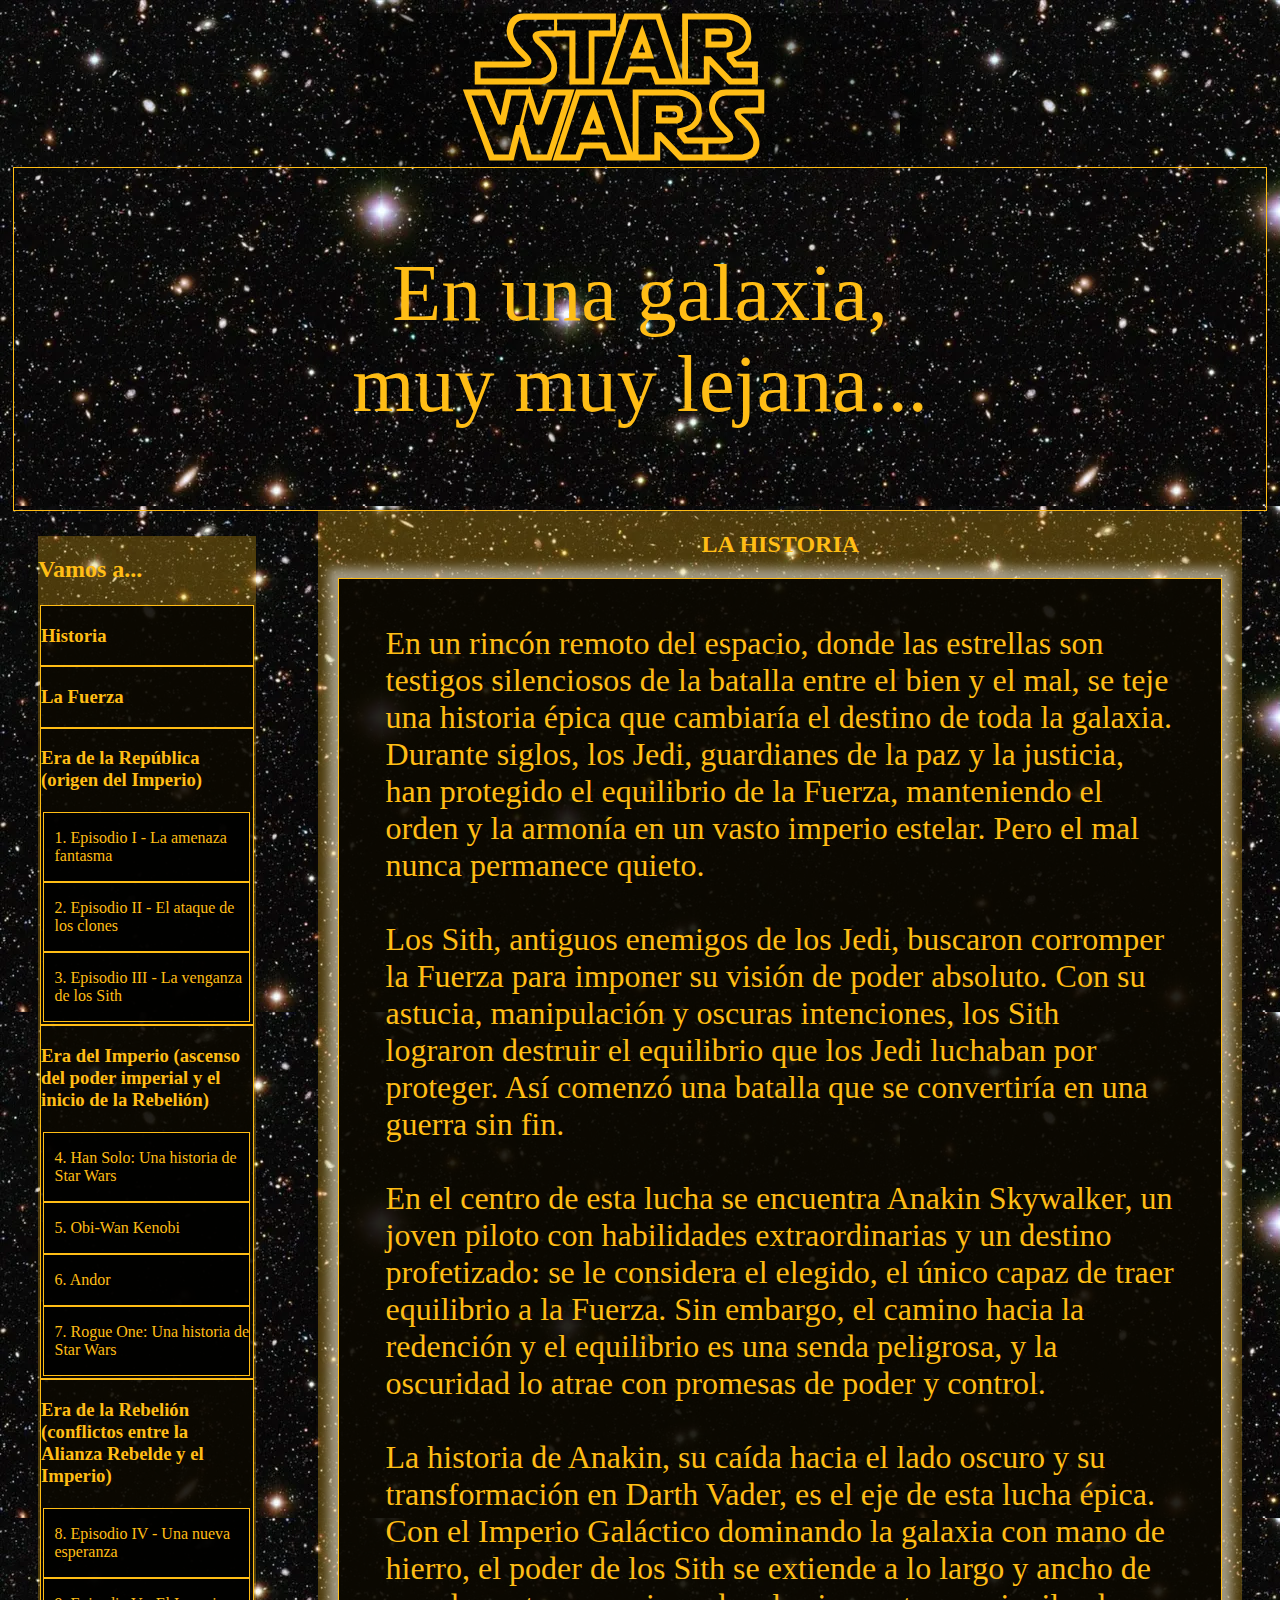
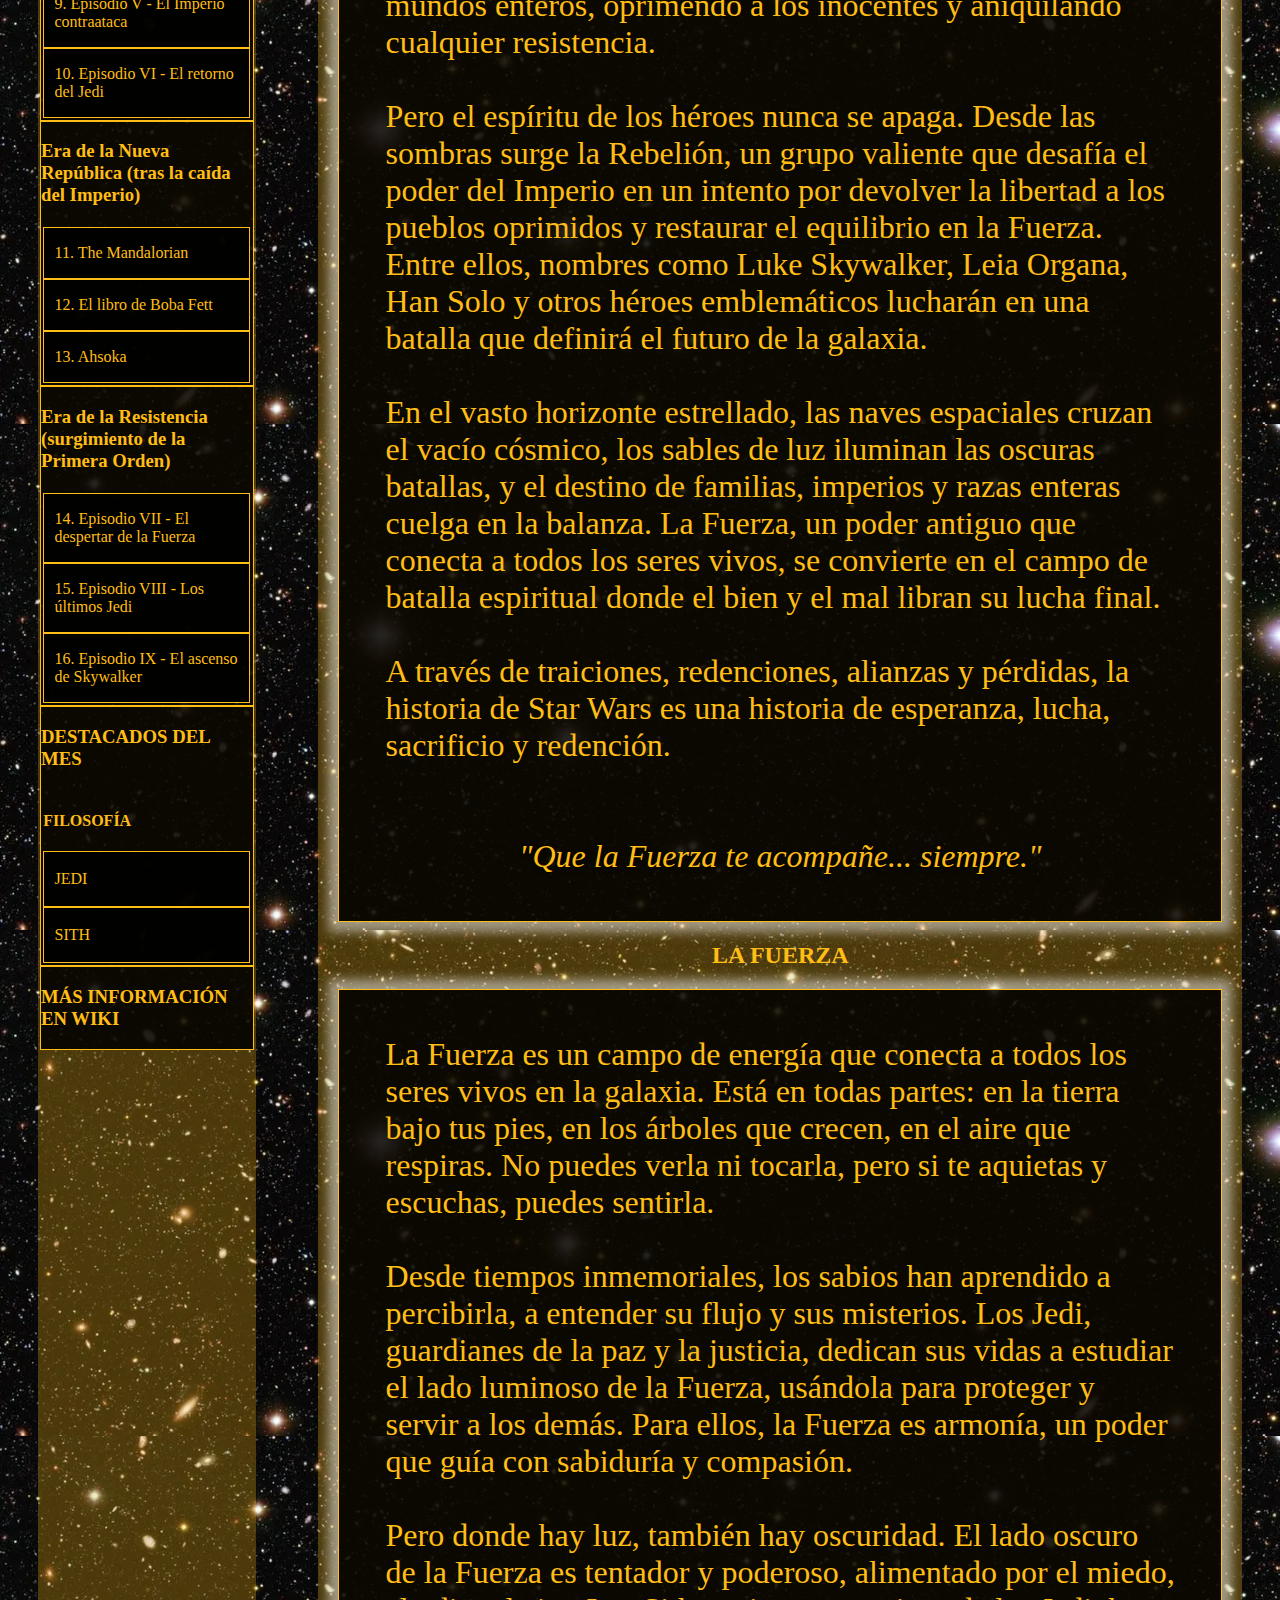
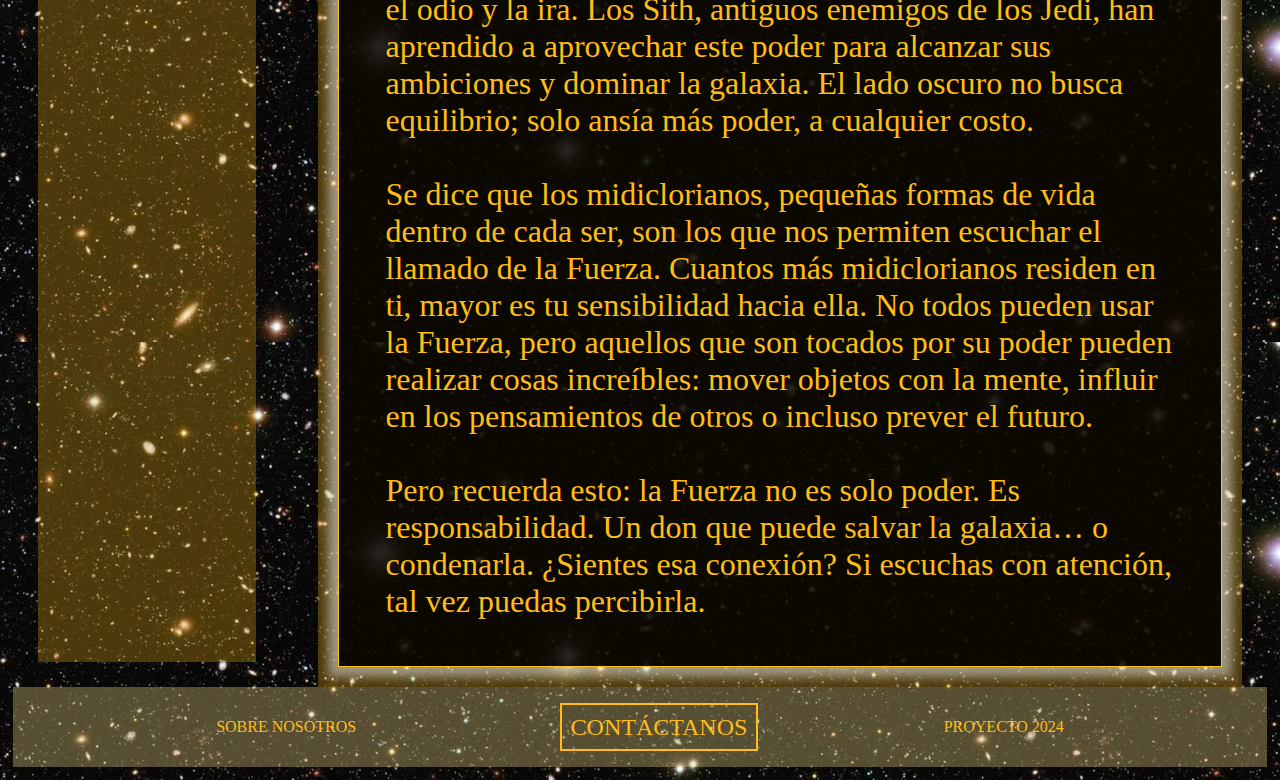
==== commit 522beee9: "Todo, solo falta alinear un poco el formulario" ====
--- a/index.html
+++ b/index.html
@@ -1,99 +1,214 @@
 <!DOCTYPE html>
 <html lang="es">
-    <head>
-        <meta charset="UTF-8">
-        <title>INICIO</title>
-        <link rel="stylesheet" href="./style.css">
-        
-    </head>
-    <body>
+
+<head>
+    <meta charset="UTF-8">
+    <title>INICIO</title>
+    <link rel="stylesheet" href="./style.css">
+
+</head>
+
+<body>
+    <header>
         <h1>@</h1>
         <div id="galaxia">
             <p>En una galaxia,<br> muy muy lejana...</p>
         </div>
-        <div class="dividir-indice">
-            <div class="indice">
-                <h2 >Vamos a...</h2>
-                <ul>
-    
-                    <li><h3><a href="#introduccion">La historia</a></h3></li>
-                    <li class="jedi"><h3><a href="#era-Primera">Era de la República (origen del Imperio)</a></h3>
-                        <ul>
-                            <li id="indice-uno"><p><a href="#titulo-Uno">1. Episodio I - La amenaza fantasma</a> </p></li>
-                            <li id="indice-dos"><p><a href="#titulo-Dos">2. Episodio II - El ataque de los clones</a></p></li>
-                            <li id="indice-tres"><p><a href="#titulo-Tres">3. Episodio III - La venganza de los Sith</a></p></li>
-                        </ul>
-                    </li>
-
-                    <li class="sith"><h3><a href="#era-Segunda">Era del Imperio (ascenso del poder imperial y el inicio de la Rebelión)</a></h3>
-                        <ul>
-                            <li id="indice-cuatro"><p><a href="#titulo-Han">4. Han Solo: Una historia de Star Wars</a></p></li>
-                            <li id="indice-cinco"><p><a href="#titulo-Obi">5. Obi-Wan Kenobi</a></p></li>
-                            <li id="indice-seis"><p><a href="#titulo-Andor">6. Andor</a></p></li>
-                            <li id="indice-siete"><p><a href="#titulo-Rogue">7. Rogue One: Una historia de Star Wars</a></p></li>
-                        </ul>
-                    </li>
-    
-                    <li class="sith"><h3><a href="#era-Tercera">Era de la Rebelión (conflictos entre la Alianza Rebelde y el Imperio)</a></h3>
-                        <ul>
-                            <li id="indice-ocho"><p><a href="./contenido.html#titulo-ocho">8. Episodio IV - Una nueva esperanza</a></p></li>
-                            <li id="indice-nueve"><p><a href="#titulo-Cinco">9. Episodio V - El Imperio contraataca</a></p></li>
-                            <li id="indice-diez"><p><a href="#titulo-Seis">10. Episodio VI - El retorno del Jedi</a></p></li>
-                        </ul>
-                    </li>
-    
-                    <li class="jedi"><h3><a href="#era-Cuarta">Era de la Nueva República (tras la caída del Imperio)</a></h3>
-                        <ul>
-                            <li id="indice-once"><p><a href="#titulo-Mandalorian">11. The Mandalorian </a></p></li>
-                            <li id="indice-doce"><p><a href="#titulo-Boba">12. El libro de Boba Fett</a></p></li>
-                            <li id="indice-trece"><p><a href="#titulo-Ahsoka">13. Ahsoka</a></p></li>
-                        </ul>
-                    </li>
-    
-                    <li class="sith"><h3><a href="#era-Quinta">Era de la Resistencia (surgimiento de la Primera Orden)</a></h3>
-                        <ul>
-                            <li id="indice-catorce"><p><a href="#titulo-Siete">14. Episodio VII - El despertar de la Fuerza</a></p></li>
-                            <li id="indice-quince"><p><a href="#titulo-Ocho">15. Episodio VIII - Los últimos Jedi</a></p></li>
-                            <li id="indice-dieciseis"><p><a href="#titulo-Nueve">16. Episodio IX - El ascenso de Skywalker </a></p></li>
-                        </ul>
-                    </li>
-
-                    <li><h3>DESTACADOS DEL MES</h3>
-                        <ul><h4>FILOSOFÍA</h4>
-                            <li class="jedi" id="indice-jedi"><br><a href="./jedi.html" target="_blank">JEDI</a><br><br></li>
-                            <li class="sith" id="indice-sith" ><br><a href="./sith.html" target="_blank">SITH</a><br><br></li>
-                        </ul>
-                    
-                    </li>
-                </ul>
-            </div>
-            <div class="textos">
-                <h2 id="introduccion">LA HISTORIA</h2>
-                <p>En un rincón remoto del espacio, donde las estrellas son testigos silenciosos de la batalla entre el bien y el mal, se teje una historia épica que cambiaría el destino de toda la galaxia. Durante siglos, los Jedi, guardianes de la paz y la justicia, han protegido el equilibrio de la Fuerza, manteniendo el orden y la armonía en un vasto imperio estelar. Pero el mal nunca permanece quieto.
-
-                    <br><br>Los Sith, antiguos enemigos de los Jedi, buscaron corromper la Fuerza para imponer su visión de poder absoluto. Con su astucia, manipulación y oscuras intenciones, los Sith lograron destruir el equilibrio que los Jedi luchaban por proteger. Así comenzó una batalla que se convertiría en una guerra sin fin.
-                    
-                    <br><br>En el centro de esta lucha se encuentra Anakin Skywalker, un joven piloto con habilidades extraordinarias y un destino profetizado: se le considera el elegido, el único capaz de traer equilibrio a la Fuerza. Sin embargo, el camino hacia la redención y el equilibrio es una senda peligrosa, y la oscuridad lo atrae con promesas de poder y control.
-                    
-                    <br><br>La historia de Anakin, su caída hacia el lado oscuro y su transformación en Darth Vader, es el eje de esta lucha épica. Con el Imperio Galáctico dominando la galaxia con mano de hierro, el poder de los Sith se extiende a lo largo y ancho de mundos enteros, oprimendo a los inocentes y aniquilando cualquier resistencia.
-                    
-                    <br><br>Pero el espíritu de los héroes nunca se apaga. Desde las sombras surge la Rebelión, un grupo valiente que desafía el poder del Imperio en un intento por devolver la libertad a los pueblos oprimidos y restaurar el equilibrio en la Fuerza. Entre ellos, nombres como Luke Skywalker, Leia Organa, Han Solo y otros héroes emblemáticos lucharán en una batalla que definirá el futuro de la galaxia.
-                    
-                    <br><br>En el vasto horizonte estrellado, las naves espaciales cruzan el vacío cósmico, los sables de luz iluminan las oscuras batallas, y el destino de familias, imperios y razas enteras cuelga en la balanza. La Fuerza, un poder antiguo que conecta a todos los seres vivos, se convierte en el campo de batalla espiritual donde el bien y el mal libran su lucha final.
-                    
-                    <br><br>A través de traiciones, redenciones, alianzas y pérdidas, la historia de Star Wars es una historia de esperanza, lucha, sacrificio y redención.
-                    
-                    <br><br><br><span id="fuerza-solo">"Que la Fuerza te acompañe... siempre."</span></p>
-                    <div>
-                        <h2>LINEA TEMPORAL</h2>
-                    </div>
-            </div>
+        
+    </header>
+    <div class="dividir-indice">
+        <div class="indice">
+            <h2>Vamos a...</h2>
+            <ul>
+
+                <li>
+                    <h3><a href="#introduccion">Historia</a></h3>
+                </li>
+                <li>
+                    <h3><a href="#fuerza">La Fuerza</a></h3>
+                </li>
+                <li class="jedi">
+                    <h3><a href="./contenido.html#era-Primera" target="_blank">Era de la República (origen del
+                            Imperio)</a></h3>
+                    <ul>
+                        <li id="indice-uno">
+                            <p><a href="./contenido.html#titulo-Uno" target="_blank">1. Episodio I - La amenaza
+                                    fantasma</a> </p>
+                        </li>
+                        <li id="indice-dos">
+                            <p><a href="./contenido.html#titulo-Dos" target="_blank">2. Episodio II - El ataque de los
+                                    clones</a></p>
+                        </li>
+                        <li id="indice-tres">
+                            <p><a href="./contenido.html#titulo-Tres" target="_blank">3. Episodio III - La venganza de
+                                    los Sith</a></p>
+                        </li>
+                    </ul>
+                </li>
+
+                <li class="sith">
+                    <h3><a href="./contenido.html#era-Segunda" target="_blank">Era del Imperio (ascenso del poder
+                            imperial y el inicio de la Rebelión)</a></h3>
+                    <ul>
+                        <li id="indice-cuatro">
+                            <p><a href="./contenido.html#titulo-Han" target="_blank">4. Han Solo: Una historia de Star
+                                    Wars</a></p>
+                        </li>
+                        <li id="indice-cinco">
+                            <p><a href="./contenido.html#titulo-Obi" target="_blank">5. Obi-Wan Kenobi</a></p>
+                        </li>
+                        <li id="indice-seis">
+                            <p><a href="./contenido.html#titulo-Andor" target="_blank">6. Andor</a></p>
+                        </li>
+                        <li id="indice-siete">
+                            <p><a href="./contenido.html#titulo-Rogue" target="_blank">7. Rogue One: Una historia de
+                                    Star Wars</a></p>
+                        </li>
+                    </ul>
+                </li>
+
+                <li class="sith">
+                    <h3><a href="./contenido.html#era-Tercera" target="_blank">Era de la Rebelión (conflictos entre la
+                            Alianza Rebelde y el Imperio)</a></h3>
+                    <ul>
+                        <li id="indice-ocho">
+                            <p><a href="./contenido.html#titulo-Cuatro" target="_blank">8. Episodio IV - Una nueva
+                                    esperanza</a></p>
+                        </li>
+                        <li id="indice-nueve">
+                            <p><a href="./contenido.html#titulo-Cinco" target="_blank">9. Episodio V - El Imperio
+                                    contraataca</a></p>
+                        </li>
+                        <li id="indice-diez">
+                            <p><a href="./contenido.html#titulo-Seis" target="_blank">10. Episodio VI - El retorno del
+                                    Jedi</a></p>
+                        </li>
+                    </ul>
+                </li>
+
+                <li class="jedi">
+                    <h3><a href="./contenido.html#era-Cuarta" target="_blank">Era de la Nueva República (tras la caída
+                            del Imperio)</a></h3>
+                    <ul>
+                        <li id="indice-once">
+                            <p><a href="./contenido.html#titulo-Mandalorian" target="_blank">11. The Mandalorian </a>
+                            </p>
+                        </li>
+                        <li id="indice-doce">
+                            <p><a href="./contenido.html#titulo-Boba" target="_blank">12. El libro de Boba Fett</a></p>
+                        </li>
+                        <li id="indice-trece">
+                            <p><a href="./contenido.html#titulo-Ahsoka" target="_blank">13. Ahsoka</a></p>
+                        </li>
+                    </ul>
+                </li>
+
+                <li class="sith">
+                    <h3><a href="./contenido.html#era-Quinta" target="_blank">Era de la Resistencia (surgimiento de la
+                            Primera Orden)</a></h3>
+                    <ul>
+                        <li id="indice-catorce">
+                            <p><a href="./contenido.html#titulo-Siete" target="_blank">14. Episodio VII - El despertar
+                                    de la Fuerza</a></p>
+                        </li>
+                        <li id="indice-quince">
+                            <p><a href="./contenido.html#titulo-Ocho" target="_blank">15. Episodio VIII - Los últimos
+                                    Jedi</a></p>
+                        </li>
+                        <li id="indice-dieciseis">
+                            <p><a href="./contenido.html#titulo-Nueve" target="_blank">16. Episodio IX - El ascenso de
+                                    Skywalker </a></p>
+                        </li>
+                    </ul>
+                </li>
+
+                <li>
+                    <h3>DESTACADOS DEL MES</h3>
+                    <ul>
+                        <h4>FILOSOFÍA</h4>
+                        <li class="jedi" id="indice-jedi"><br><a href="./jedi.html" target="_blank">JEDI</a><br><br>
+                        </li>
+                        <li class="sith" id="indice-sith"><br><a href="./sith.html" target="_blank">SITH</a><br><br>
+                        </li>
+                    </ul>
+
+                </li>
+                <li id="indice-wiki">
+                    <h3><a href="https://starwars.fandom.com/es/wiki/Star_Wars">MÁS INFORMACIÓN <br>EN WIKI</a></h3>
+                </li>
+            </ul>
         </div>
-
-        <div id="final">
-            <p>SOBRE NOSOTROS</p>
-            <p>PROYECTO 2024</p>
-            <p><a href="">CONTÁCTANOS</a></p>
+        <div class="textos">
+            <h2 id="introduccion">LA HISTORIA</h2>
+            <p>En un rincón remoto del espacio, donde las estrellas son testigos silenciosos de la batalla entre el bien
+                y el mal, se teje una historia épica que cambiaría el destino de toda la galaxia. Durante siglos, los
+                Jedi, guardianes de la paz y la justicia, han protegido el equilibrio de la Fuerza, manteniendo el orden
+                y la armonía en un vasto imperio estelar. Pero el mal nunca permanece quieto.
+
+                <br><br>Los Sith, antiguos enemigos de los Jedi, buscaron corromper la Fuerza para imponer su visión de
+                poder absoluto. Con su astucia, manipulación y oscuras intenciones, los Sith lograron destruir el
+                equilibrio que los Jedi luchaban por proteger. Así comenzó una batalla que se convertiría en una guerra
+                sin fin.
+
+                <br><br>En el centro de esta lucha se encuentra Anakin Skywalker, un joven piloto con habilidades
+                extraordinarias y un destino profetizado: se le considera el elegido, el único capaz de traer equilibrio
+                a la Fuerza. Sin embargo, el camino hacia la redención y el equilibrio es una senda peligrosa, y la
+                oscuridad lo atrae con promesas de poder y control.
+
+                <br><br>La historia de Anakin, su caída hacia el lado oscuro y su transformación en Darth Vader, es el
+                eje de esta lucha épica. Con el Imperio Galáctico dominando la galaxia con mano de hierro, el poder de
+                los Sith se extiende a lo largo y ancho de mundos enteros, oprimendo a los inocentes y aniquilando
+                cualquier resistencia.
+
+                <br><br>Pero el espíritu de los héroes nunca se apaga. Desde las sombras surge la Rebelión, un grupo
+                valiente que desafía el poder del Imperio en un intento por devolver la libertad a los pueblos oprimidos
+                y restaurar el equilibrio en la Fuerza. Entre ellos, nombres como Luke Skywalker, Leia Organa, Han Solo
+                y otros héroes emblemáticos lucharán en una batalla que definirá el futuro de la galaxia.
+
+                <br><br>En el vasto horizonte estrellado, las naves espaciales cruzan el vacío cósmico, los sables de
+                luz iluminan las oscuras batallas, y el destino de familias, imperios y razas enteras cuelga en la
+                balanza. La Fuerza, un poder antiguo que conecta a todos los seres vivos, se convierte en el campo de
+                batalla espiritual donde el bien y el mal libran su lucha final.
+
+                <br><br>A través de traiciones, redenciones, alianzas y pérdidas, la historia de Star Wars es una
+                historia de esperanza, lucha, sacrificio y redención.
+
+                <br><br><br><span id="fuerza-solo">"Que la Fuerza te acompañe... siempre."</span>
+            </p>
+
+            <h2 id="fuerza">LA FUERZA</h2>
+            <p>La Fuerza es un campo de energía que conecta a todos los seres vivos en la galaxia. Está en todas partes:
+                en la tierra bajo tus pies, en los árboles que crecen, en el aire que respiras. No puedes verla ni
+                tocarla, pero si te aquietas y escuchas, puedes sentirla.
+
+                <br><br>Desde tiempos inmemoriales, los sabios han aprendido a percibirla, a entender su flujo y sus
+                misterios. Los Jedi, guardianes de la paz y la justicia, dedican sus vidas a estudiar el lado luminoso
+                de la Fuerza, usándola para proteger y servir a los demás. Para ellos, la Fuerza es armonía, un poder
+                que guía con sabiduría y compasión.
+                <br><br>Pero donde hay luz, también hay oscuridad. El lado oscuro de la Fuerza es tentador y poderoso,
+                alimentado por el miedo, el odio y la ira. Los Sith, antiguos enemigos de los Jedi, han aprendido a
+                aprovechar este poder para alcanzar sus ambiciones y dominar la galaxia. El lado oscuro no busca
+                equilibrio; solo ansía más poder, a cualquier costo.
+                <br><br>Se dice que los midiclorianos, pequeñas formas de vida dentro de cada ser, son los que nos
+                permiten escuchar el llamado de la Fuerza. Cuantos más midiclorianos residen en ti, mayor es tu
+                sensibilidad hacia ella. No todos pueden usar la Fuerza, pero aquellos que son tocados por su poder
+                pueden realizar cosas increíbles: mover objetos con la mente, influir en los pensamientos de otros o
+                incluso prever el futuro.
+                <br><br>Pero recuerda esto: la Fuerza no es solo poder. Es responsabilidad. Un don que puede salvar la
+                galaxia… o condenarla. ¿Sientes esa conexión? Si escuchas con atención, tal vez puedas percibirla.
+
+
+
+            </p>
+
         </div>
-    </body>
+    </div>
+    <footer>
+        <p>SOBRE NOSOTROS</p>
+        <p><a href="./formulario.html" target="_blank">CONTÁCTANOS</a></p>
+        <p>PROYECTO 2024</p>
+    </footer>
+
+</body>
+
 </html>--- a/style.css
+++ b/style.css
@@ -34,26 +34,27 @@
     margin: 1%;
     color:var(--color-titulos);
 }
-h1{
+header h1{
 
     color:var(--color-titulos);
     text-align: center;
     font-family:var(--fuente-titulos);
     font-size: 600%;
-    background-color: var(--color-fondos);
+    background-color: rgba(0, 0, 0, 0.351);
     width:45%;
     margin: 0 auto;
 
 }
+
 #galaxia{
     color: var(--color-titulos);
     text-align: center;
-    font-size: 800%;
+    font-size: 500%;
     border: 1px solid var(--color-titulos);
 }
 .dividir-indice{ 
     display:flex;
-    gap:10%;
+    gap:3%;
     color: var(--color-titulos);
 }
 
@@ -62,11 +63,16 @@
     font-size: 100%;
     width:100%;
     background-color: var(--color-fondos);
+    margin: 2%;
 }
 .indice :any-link{
     color:inherit;
     transition: 1.5s;
     text-decoration: none;
+}
+.indice li:hover{
+    transition: 1.5s;
+    transform: scale(1.1)
 }
 li.jedi:hover{
     transition: 1.5s;
@@ -196,8 +202,7 @@
     background-size: contain;
     background-repeat: no-repeat;
     background-position: right;
-    
-    background-image: url(./Fondos/logo_jedi.png);
+    background-image: url(./Fondos/logo_jedi_blanco.png);
     transform: scale(1.1)
 }
 #indice-sith:hover{
@@ -205,16 +210,22 @@
     background-size: contain;
     background-repeat: no-repeat;
     background-position: right;
-    
-    background-image: url(./Fondos/logo_sith.png);
-    transform: scale(1.1)
-}
-
-
-
+    background-image: url(./Fondos/logo_sith_blanco.png);
+    transform: scale(1.1)
+}
+
+#indice-wiki:hover{
+    transition: 1.5s;
+    background-size: contain;
+    background-repeat: no-repeat;
+    background-position: right;
+    background-image: url(./Imagenes/wiki.png);
+    transform: scale(1.1)
+}
 
 .textos{
     background-color: var(--color-fondos);
+    margin-right: 2%;
 } 
 .textos h2{
     text-align: center;
@@ -227,7 +238,7 @@
     font-size: 200%;
     padding: 5%;
     box-shadow:0px 0px 10px 10px rgba(245, 245, 245, 0.5) ;
-    
+    margin: 20px
 }
 #fuerza-solo{
     font-style: italic;
@@ -240,11 +251,26 @@
     text-align: center;
 
 }
-#final{
-    background-color: antiquewhite;
+footer{
+    background-color: rgba(236, 212, 133, 0.349);
     display: flex;
-    justify-content: center;
-    gap: 20%;
+    justify-content: space-evenly;
     width: 100%;
     height: 80px;
-}
+    align-items: center;
+    
+
+}
+footer a{
+    text-decoration: none;
+    color: inherit;
+    border: 2px solid;
+    padding: 5%;
+    transition: 2s;
+    font-size: 150%;
+    
+}
+footer a:hover{
+    background-color: var(--fondo-textos);
+}
+
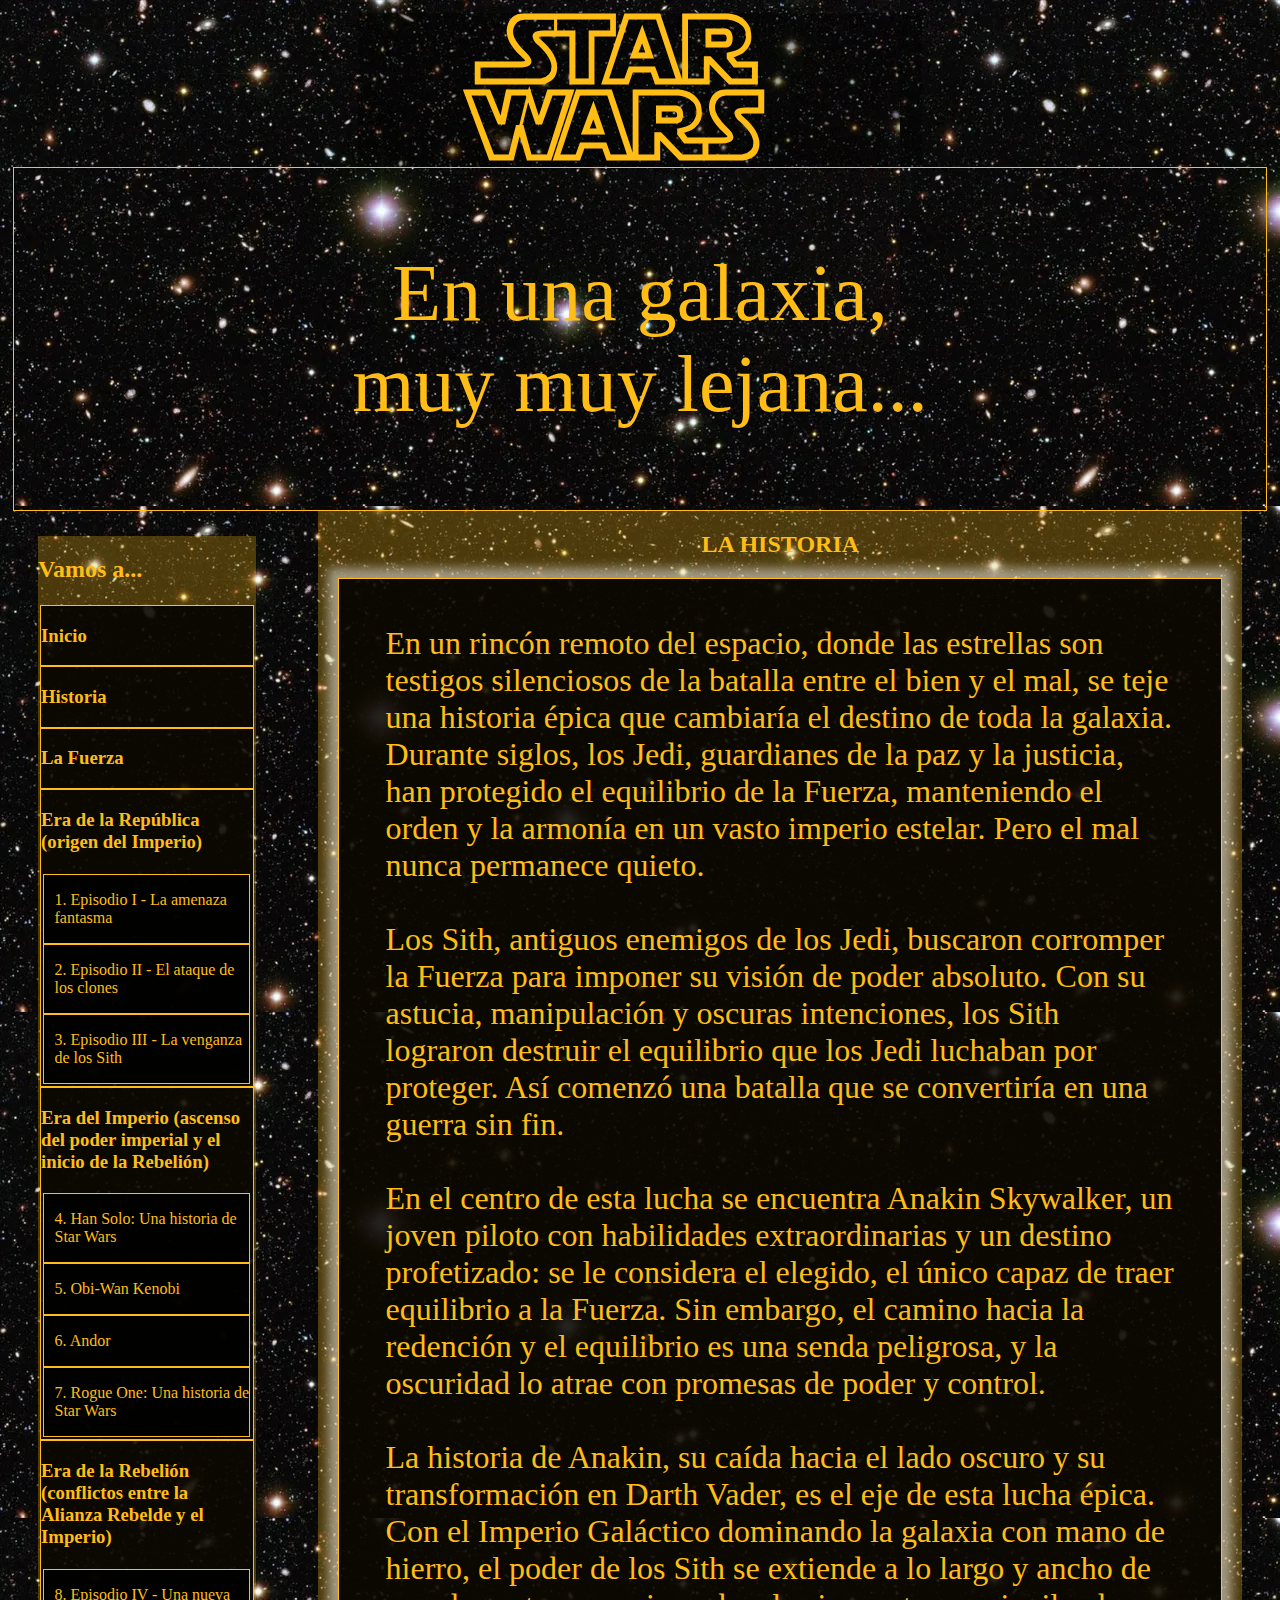
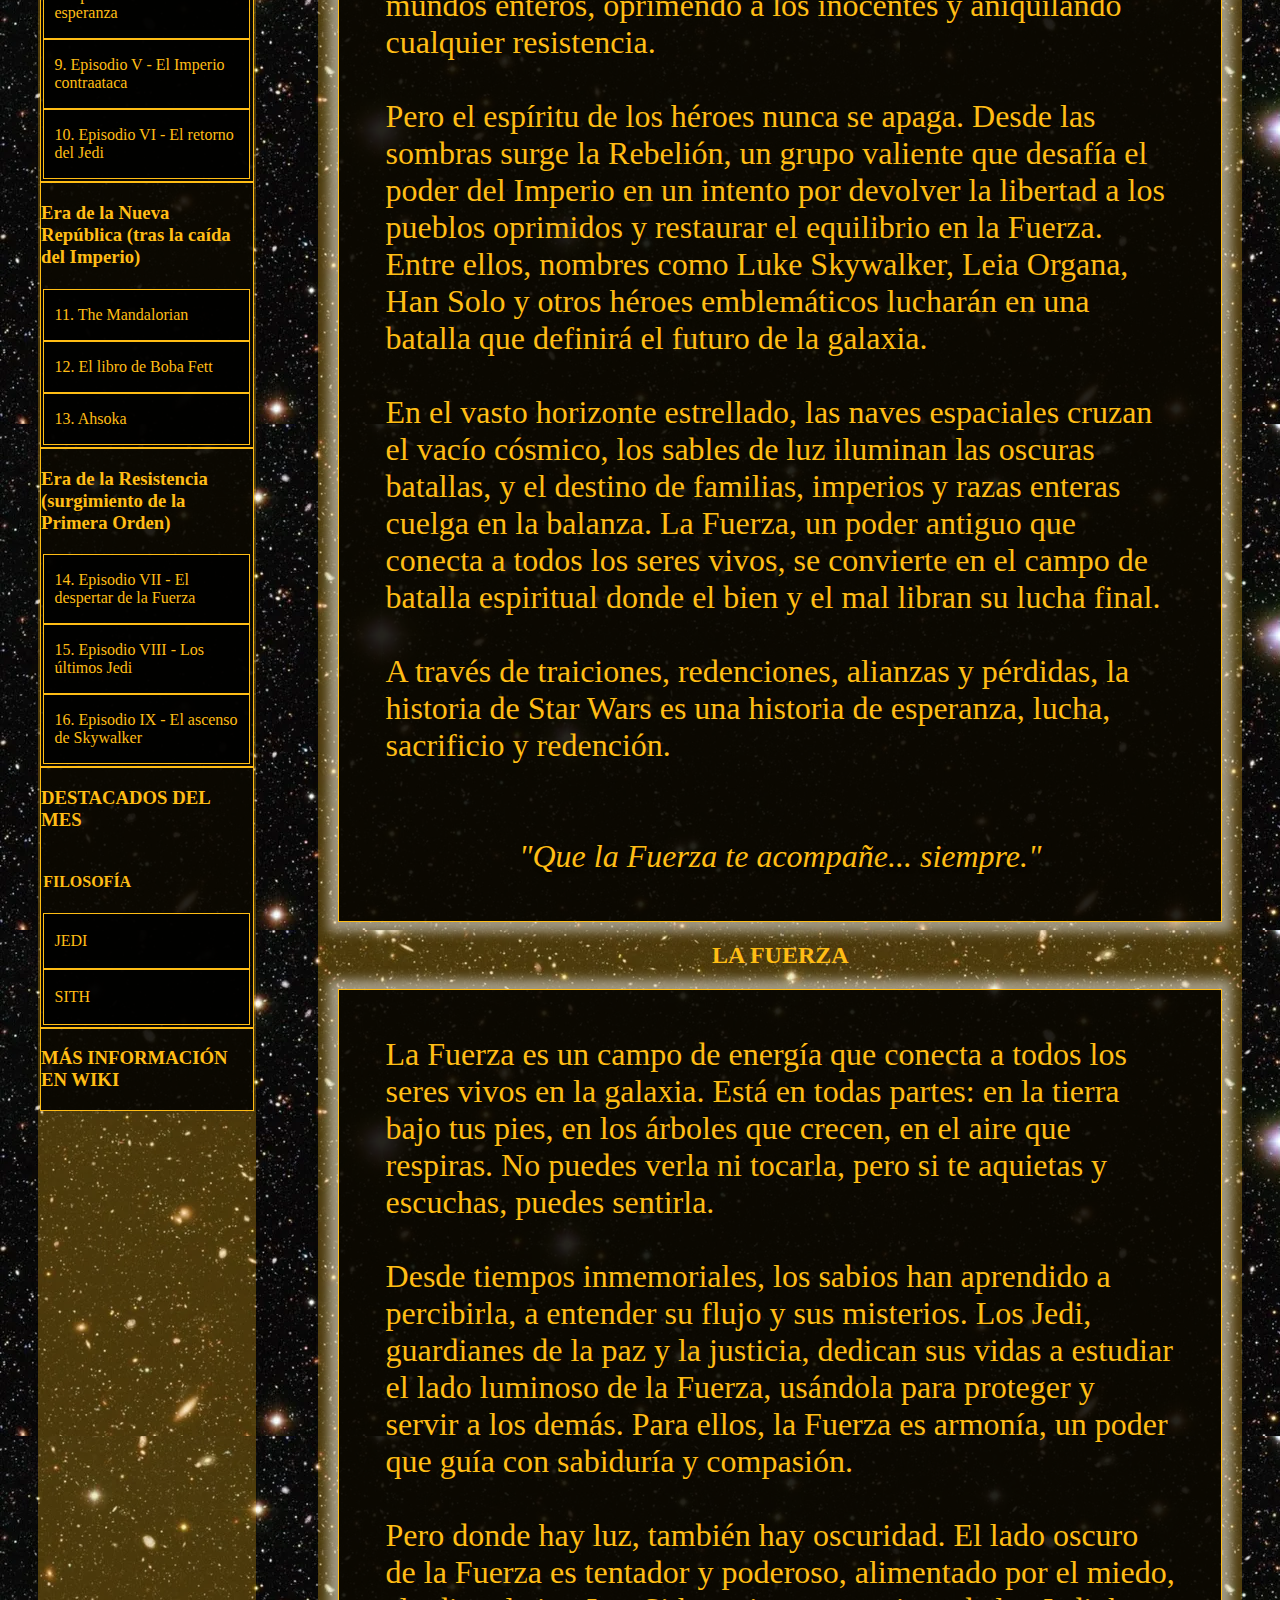
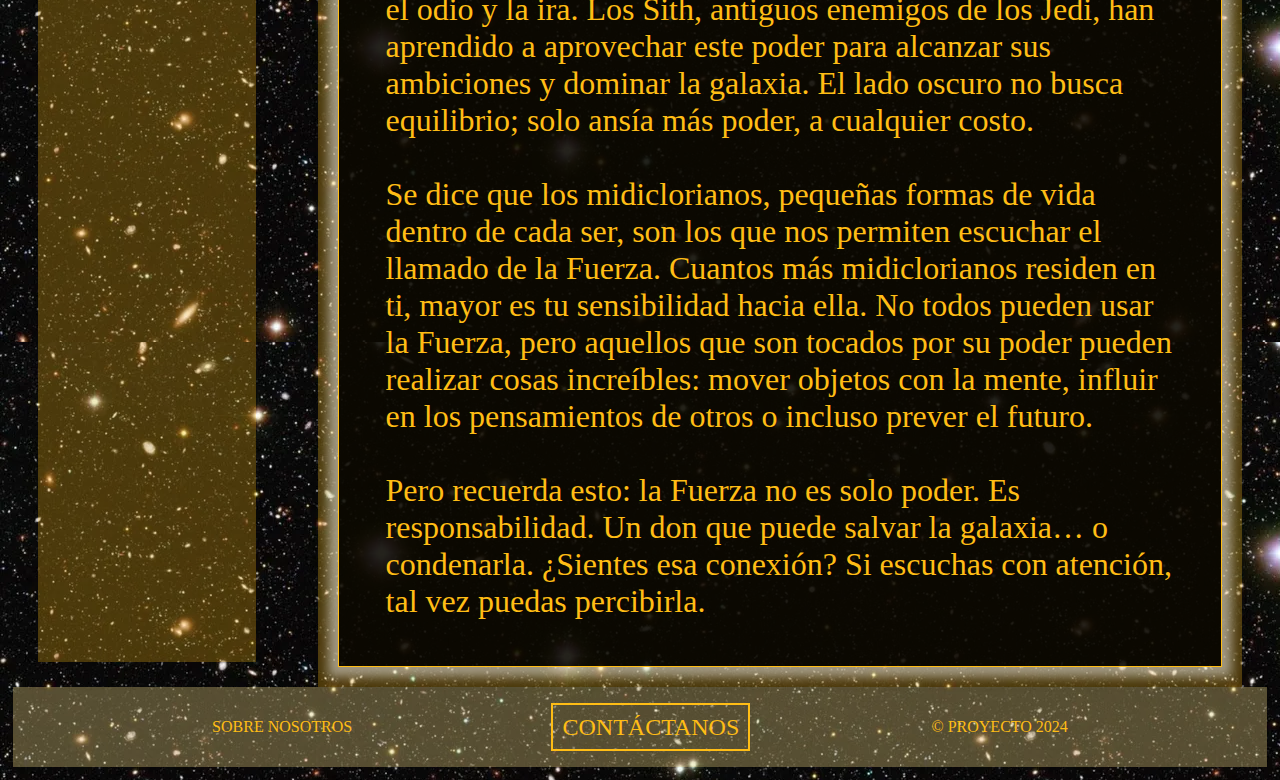
==== commit 6b68246c: "FINAL TERMINADO" ====
--- a/index.html
+++ b/index.html
@@ -4,13 +4,13 @@
 <head>
     <meta charset="UTF-8">
     <title>INICIO</title>
-    <link rel="stylesheet" href="./style.css">
+    <link rel="stylesheet" href="style.css">
 
 </head>
 
 <body>
     <header>
-        <h1>@</h1>
+        <h1 id="titulo">@</h1>
         <div id="galaxia">
             <p>En una galaxia,<br> muy muy lejana...</p>
         </div>
@@ -20,13 +20,10 @@
         <div class="indice">
             <h2>Vamos a...</h2>
             <ul>
-
-                <li>
-                    <h3><a href="#introduccion">Historia</a></h3>
-                </li>
-                <li>
-                    <h3><a href="#fuerza">La Fuerza</a></h3>
-                </li>
+                
+                <li><h3><a href="#titulo">Inicio</a></h3></li>
+                <li><h3><a href="#introduccion">Historia</a></h3></li>
+                <li><h3><a href="#fuerza">La Fuerza</a></h3></li>
                 <li class="jedi">
                     <h3><a href="./contenido.html#era-Primera" target="_blank">Era de la República (origen del
                             Imperio)</a></h3>
@@ -206,7 +203,7 @@
     <footer>
         <p>SOBRE NOSOTROS</p>
         <p><a href="./formulario.html" target="_blank">CONTÁCTANOS</a></p>
-        <p>PROYECTO 2024</p>
+        <p>&copy PROYECTO 2024</p>
     </footer>
 
 </body>
